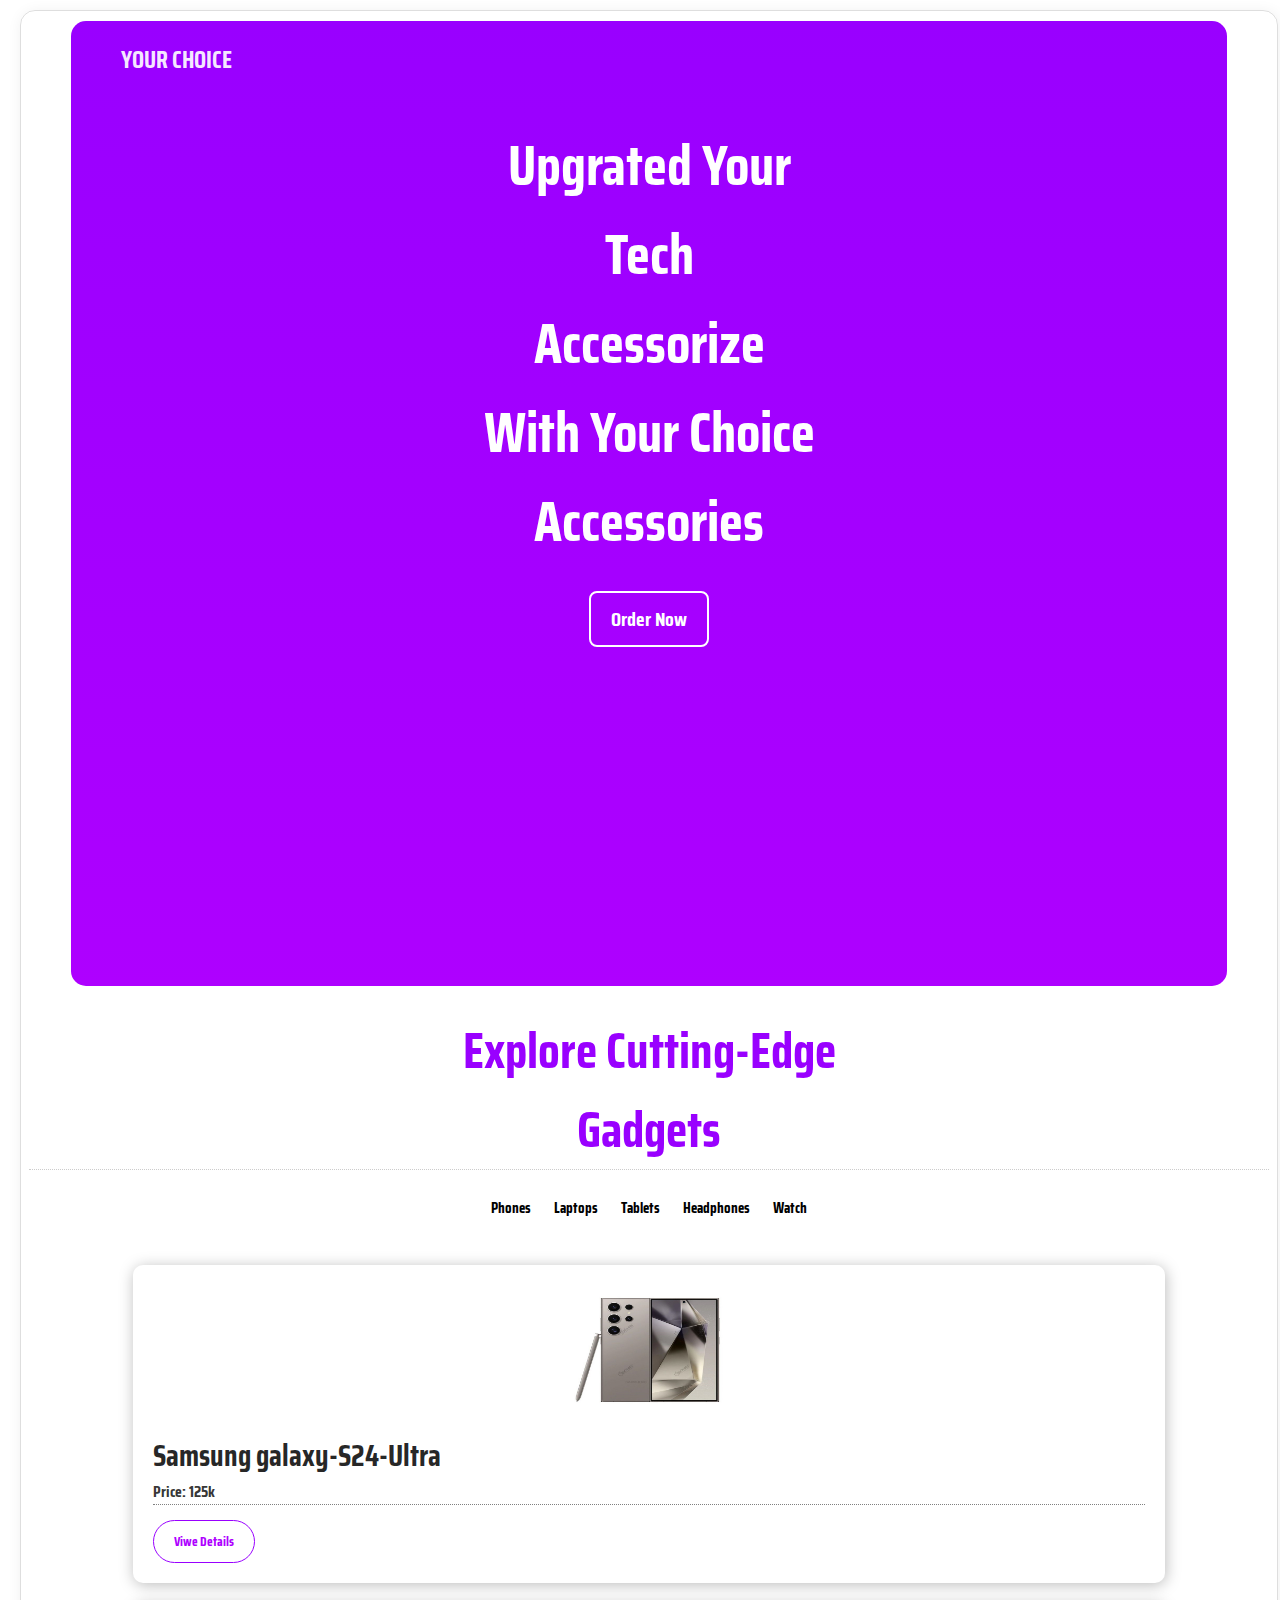
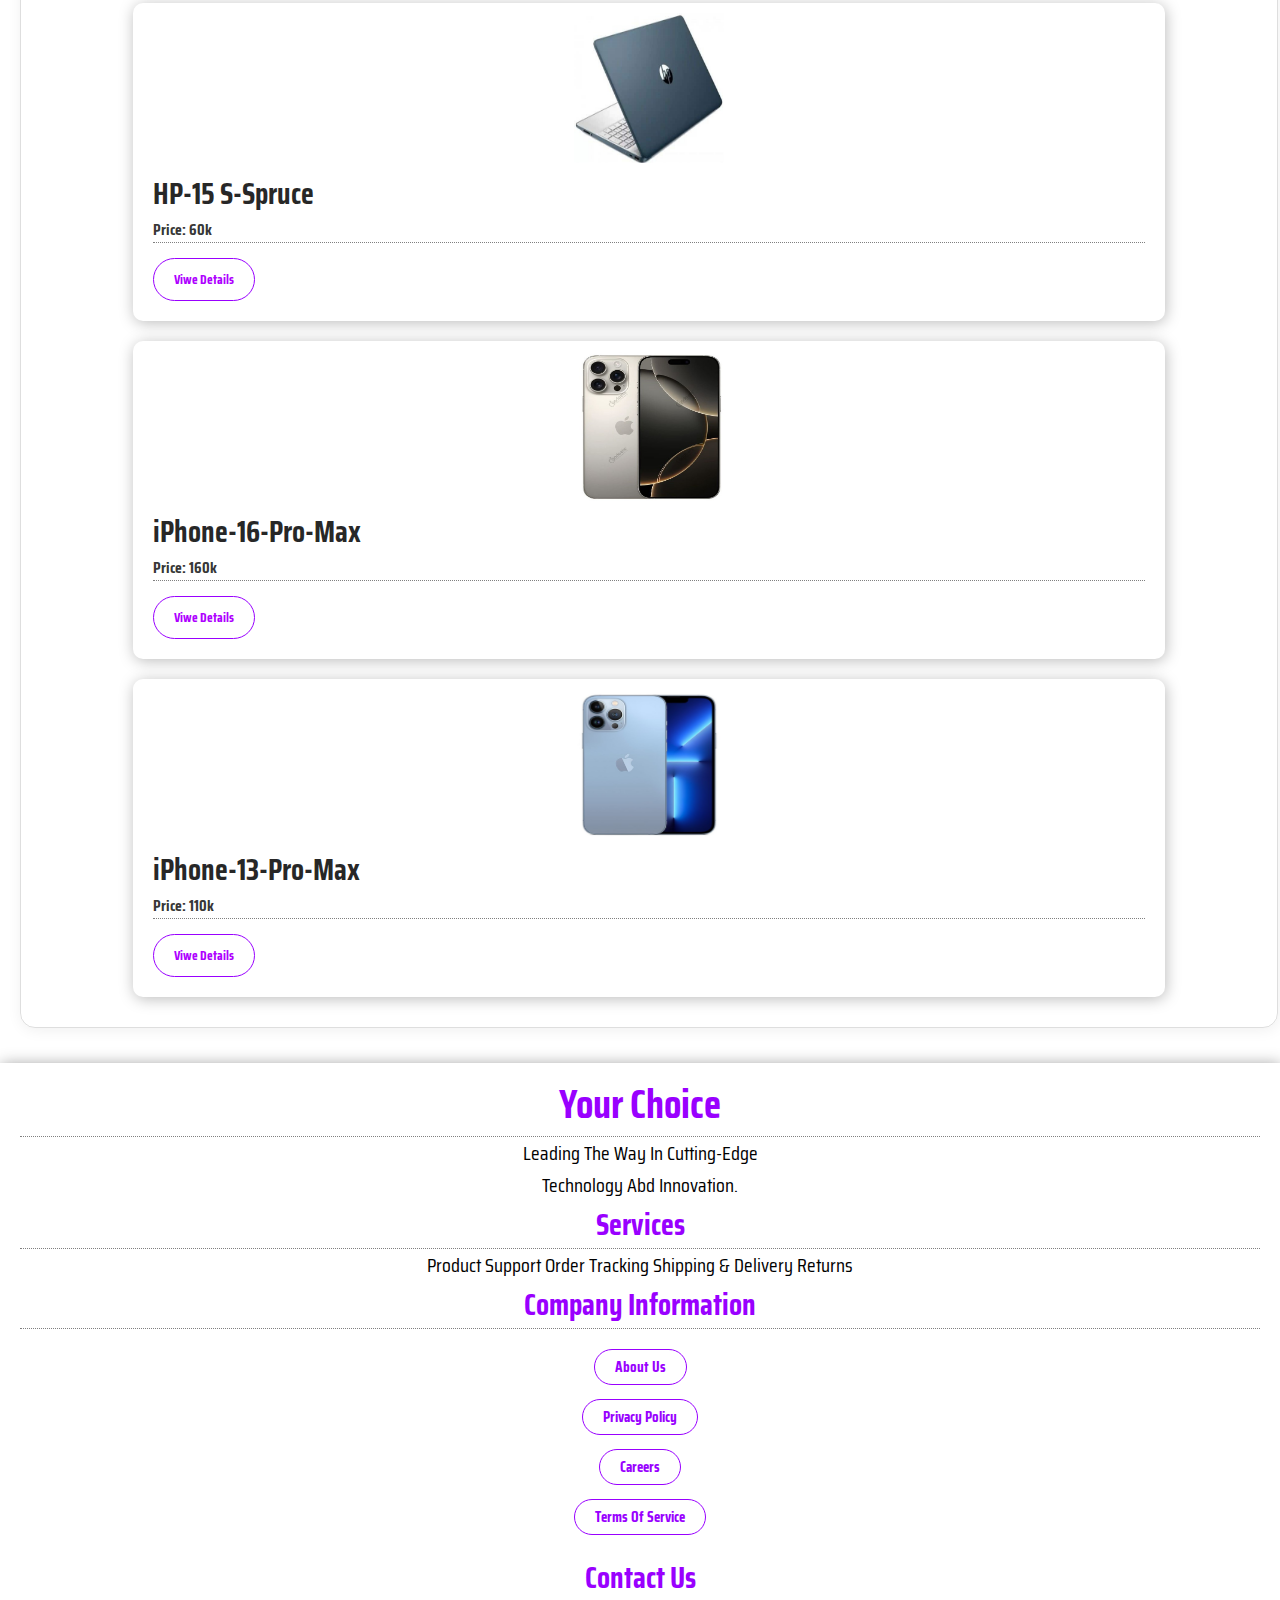
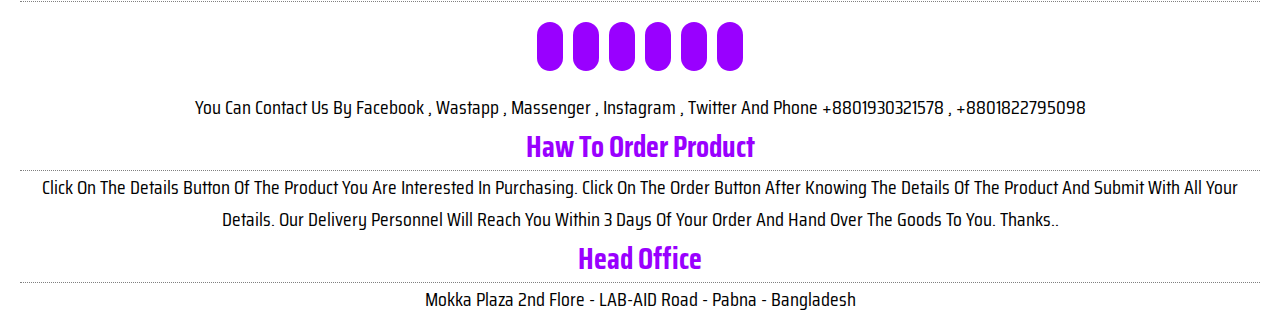
==== index.html @ e2832a77 "chamge" ====
<!DOCTYPE html>
<html lang="en">
<head>
    <meta charset="UTF-8">
    <meta name="viewport" content="width=device-width, initial-scale=1.0">
    <title>Document</title>
    <link rel="stylesheet" href="style.css">
    <link rel="preconnect" href="https://fonts.googleapis.com">
<link rel="preconnect" href="https://fonts.gstatic.com" crossorigin>
<link href="https://fonts.googleapis.com/css2?family=Bebas+Neue&family=Bokor&family=Fredoka:wght@300..700&family=Geo:ital@0;1&family=Inter:ital,opsz,wght@0,14..32,100..900;1,14..32,100..900&family=Kablammo&family=Kanit:ital,wght@0,100;0,200;0,300;0,400;0,500;0,600;0,700;0,800;0,900;1,100;1,200;1,300;1,400;1,500;1,600;1,700;1,800;1,900&family=Lavishly+Yours&family=Markazi+Text:wght@400..700&family=Nunito+Sans:ital,opsz,wght@0,6..12,200..1000;1,6..12,200..1000&family=Orbitron:wght@400..900&family=Oswald:wght@200..700&family=Passion+One:wght@400;700;900&family=Roboto+Condensed:ital,wght@0,100..900;1,100..900&family=Rubik+Wet+Paint&family=Saira+Condensed:wght@100;200;300;400;500;600;700;800;900&display=swap" rel="stylesheet">
<link rel="stylesheet" href="https://cdnjs.cloudflare.com/ajax/libs/font-awesome/6.7.1/css/all.min.css" integrity="sha512-5Hs3dF2AEPkpNAR7UiOHba+lRSJNeM2ECkwxUIxC1Q/FLycGTbNapWXB4tP889k5T5Ju8fs4b1P5z/iB4nMfSQ==" crossorigin="anonymous" referrerpolicy="no-referrer" />

</head>
<body>
    <div class="container">
        <div class="sub-container">
            <div class="sub2-container">
                <div class="your-nav">
                    <div class="your-headding">
                        <h2><i class="fa-solid fa-headphones"></i>YOUR CHOICE</h2>
                    </div>
                    <div class="your-icon">
                        <a href=""><i class="fa-solid fa-bars"></i></a>
                        <a href=""><i class="fa-solid fa-cart-shopping"></i></a>
                    </div>
                </div>
                <div class="your-info">
                    <h1>Upgrated Your <br> Tech <br> Accessorize <br> With Your Choice <br> Accessories</h1><br>
                    <button><a href="">Order Now</a></button><br><br>
                </div>
            </div><br>

            <div class="your-headding2">
                <h1>Explore Cutting-Edge<br>Gadgets</h1>
            </div><br>
            <div class="your-menu">
                <a href="">Phones</a>
                <a href="">Laptops</a>
                <a href="">Tablets</a>
                <a href="">Headphones</a>
                <a href="">Watch</a>
            </div><br>
            <div class="your-card">
                <div class="img">
                    <img src="Galaxy-S24-Ultra-Titanium-Gray-8816.jpg" alt="">
                </div>
                <div class="card-details">
                    <h2>Samsung galaxy-S24-Ultra</h2>
                    <p>Price: 125k</p>
                    <button><a href="">Viwe Details</a></button>
                </div>
            </div>

            <div class="your-card">
                <div class="img">
                    <img src="hp-15s-spruce-blue-04-500x500-2.jpg" alt="">
                </div>
                <div class="card-details">
                    <h2>HP-15 S-Spruce</h2>
                    <p>Price: 60k</p>
                    <button><a href="">Viwe Details</a></button>
                </div>
            </div>

            <div class="your-card">
                <div class="img">
                    <img src="iPhone-16-Pro-Max---16-Pro-Natural-Titanium-3560.jpg" alt="">
                </div>
                <div class="card-details">
                    <h2>iPhone-16-Pro-Max</h2>
                    <p>Price: 160k</p>
                    <button><a href="">Viwe Details</a></button>
                </div>
            </div>

            <div class="your-card">
                <div class="img">
                    <img src="3413-15910.jpg" alt="">
                </div>
                <div class="card-details">
                    <h2>iPhone-13-Pro-Max</h2>
                    <p>Price: 110k</p>
                    <button><a href="">Viwe Details</a></button>
                </div>
            </div>

        </div>
    </div>

    <div class="your-footer">
        <h1>Your Choice</h1>
        <p>Leading The Way in Cutting-Edge <br> Technology abd Innovation.</p>
        <h3>Services</h3>
        <p>Product Support
            Order Tracking
            Shipping & Delivery
            Returns</p>
        <h3>Company Information</h3><br>
        <a href="">About Us</a><br><br>
        <a href="">Privacy Policy</a><br><br>
        <a href="">Careers</a><br><br>
        <a href="">Terms Of Service</a><br><br>
        <h3>Contact Us</h3><br>
        <div class="footer-icon">
            <a href=""><i class="fa-brands fa-square-facebook"></i></a>
            <a href=""><i class="fa-brands fa-facebook-messenger"></i></a>
            <a href=""><i class="fa-brands fa-whatsapp"></i></a>
            <a href=""> <i class="fa-brands fa-square-instagram"></i></a>
            <a href=""><i class="fa-brands fa-square-twitter"></i></a>
            <a href=""><i class="fa-brands fa-youtube"></i></a>
        </div><br>
        <p>You Can Contact Us By Facebook , Wastapp , Massenger , Instagram , Twitter And Phone +8801930321578 , +8801822795098</a></p>

        <h3>Haw To Order Product</h3>
        <p>Click on the details button of the product you are interested in purchasing.  Click on the order button after knowing the details of the product and submit with all your details.
            Our delivery personnel will reach you within 3 days of your order and hand over the goods to you. Thanks..</p>

        <h3>Head Office</h3>
        <p>Mokka Plaza 2nd Flore - LAB-AID Road - Pabna - Bangladesh</p>
    </div>
</body>
</html>
---- style.css ----
*{
   margin: 0;
   padding: 0;
   font-family: "Saira Condensed", serif;
}

/*Top Possition*/

.container{
    padding: 10px 20px;
    font-family: "Saira Condensed", serif;
    background-color: rgb(255, 255, 255);
}

.sub-container{
    padding: 10px 8px;
    border: 1px solid rgba(0, 0, 0, 0.13);
    box-shadow: 1px 2px 15px rgba(0, 0, 0, 0.068);
    height: auto;
    width: 100%;
    border-radius: 15px;
}

.sub2-container{
    padding: 10px 20px;
    width: 90%;
    margin: auto;
    height:105vh;
    background: linear-gradient(rgb(153, 0, 255),rgb(174, 0, 255));
    border-radius: 15px;
    position: relative;
}

/*Your-choise-navigation*/

.your-nav{
    padding: 10px 20px;
    display: flex;
    justify-content: space-between;
}
.your-headding h2{
    color: rgba(255, 255, 255, 0.904);
}
.your-headding h2 i{
    transform: rotate(320deg);
    margin-right: 10px;
    color: rgba(255, 255, 255, 0.884);
}
.your-icon{
    margin: 10px;
}
.your-icon a{
    text-decoration: none;
    margin: 5px;
    color: rgba(255, 255, 255, 0.842);
}

/*your-choice-info*/

.your-info{
    text-align: center;
    margin-top: 25px;
}
.your-info h1{
    color: white;
    font-size: 56px;
}
.your-info button{
    padding: 10px 20px;
    background-color: rgba(255, 255, 255, 0);
    border: 2px solid white;
    border-radius: 8px;
    cursor: pointer;
    transition: 1s;
}
.your-info button:hover{
    background-color: white;
}
.your-info button a{
    text-decoration: none;
    font-weight: bold;
    text-transform: capitalize;
    font-size: 20px;
    color: white;
}
.your-info button a:hover{
    color: black;
}

.your-slide{
    padding: 10px 10px;
    border: 1px solid rgb(255, 255, 255);
    width: 260px;
    border-radius: 25px;
    margin: auto;
    transition: 1s;
}

.your-slide:hover{
    transform: scale(1.02);
}

.your-slide img{
    height: 400px;
    width: 250px;
    border-radius: 25px;
    text-align: center;
}


/*your headding-2*/

.your-headding2 h1{
    text-align: center;
    font-size: 50px;
    border-bottom: 1px dotted rgba(0, 0, 0, 0.199);
    color: rgb(153, 0, 255);
}

/*your menu*/

.your-menu{
    text-align: center;
}
.your-menu a{
    padding: 5px 10px;
    text-decoration: none;
    font-weight: bold;
    color: rgb(0, 0, 0);
    font-size: 15px;
    transition: 1s;
}
.your-menu a:hover{
    background-color: rgb(153, 0, 255);
    border-radius: 5px;
    color: rgb(255, 255, 255);
}

/*your-card*/

.your-card{
    padding: 10px 20px ;
    width: 80%;
    margin:20px auto;
    border-radius: 10px;
    box-shadow: 1px 2px 15px rgba(0, 0, 0, 0.267);
    transition: 1s;
}
.your-card:hover{
    transform: scale(1.02);
}
.img{
    text-align: center;
}
.img img{
    height: 150px;
    width: 150px;
}
.card-details{
    text-align: left;
    margin-bottom: 10px;
}
.card-details h2{
    color: rgba(0, 0, 0, 0.842);
    font-size: 30px;
}
.card-details p{
    color: rgba(0, 0, 0, 0.801);
    font-weight: bold;
    margin-bottom: 5px;
    border-bottom: 1px dotted gray;
}
.card-details button{
    padding: 10px 20px;
    margin-top: 10px;
    background-color: rgba(255, 255, 255, 0);
    border: 1px solid rgb(153, 0, 255);
    border-radius: 25px;
}
.card-details button:hover{
    background-color: rgb(174, 0, 255);
    border: 0;
}
.card-details button a{
    text-decoration: none;
    color: rgb(174, 0, 255);
    font-weight: bold;
}
.card-details button a:hover{
    color: white;
}

/*your-footer*/

.your-footer{
    text-align: center;
    margin-top: 25px;
    box-shadow: 1px 2px 15px rgba(0, 0, 0, 0.411);
    padding: 10px 20px;
}
.your-footer h1{
    font-size: 40px;
    color: rgb(153, 0, 255);
    border-bottom: 1px dotted gray;
}
.your-footer p{
    font-size: 20px;
    text-transform: capitalize;
}
.your-footer h3{
    font-size: 30px;
    color: rgb(153, 0, 255);
    border-bottom: 1px dotted gray;
}
.your-footer a{
    font-size: 15px;
    padding: 5px 20px;
    text-decoration: none;
    color: rgb(153, 0, 255);
    border: 1px solid rgb(153, 0, 255);
    border-radius: 25px;
    font-weight: bold;
}
.your-footer a:hover{
    background-color: rgb(174, 0, 255);
    color: white;
    border: 0;
}
.footer-icon a{
    color: rgb(255, 255, 255);
    padding: 5px 13px ;
    border: 0;
    font-size: 25px;
    background-color: rgb(153, 0, 255);
    margin: 5px;
}
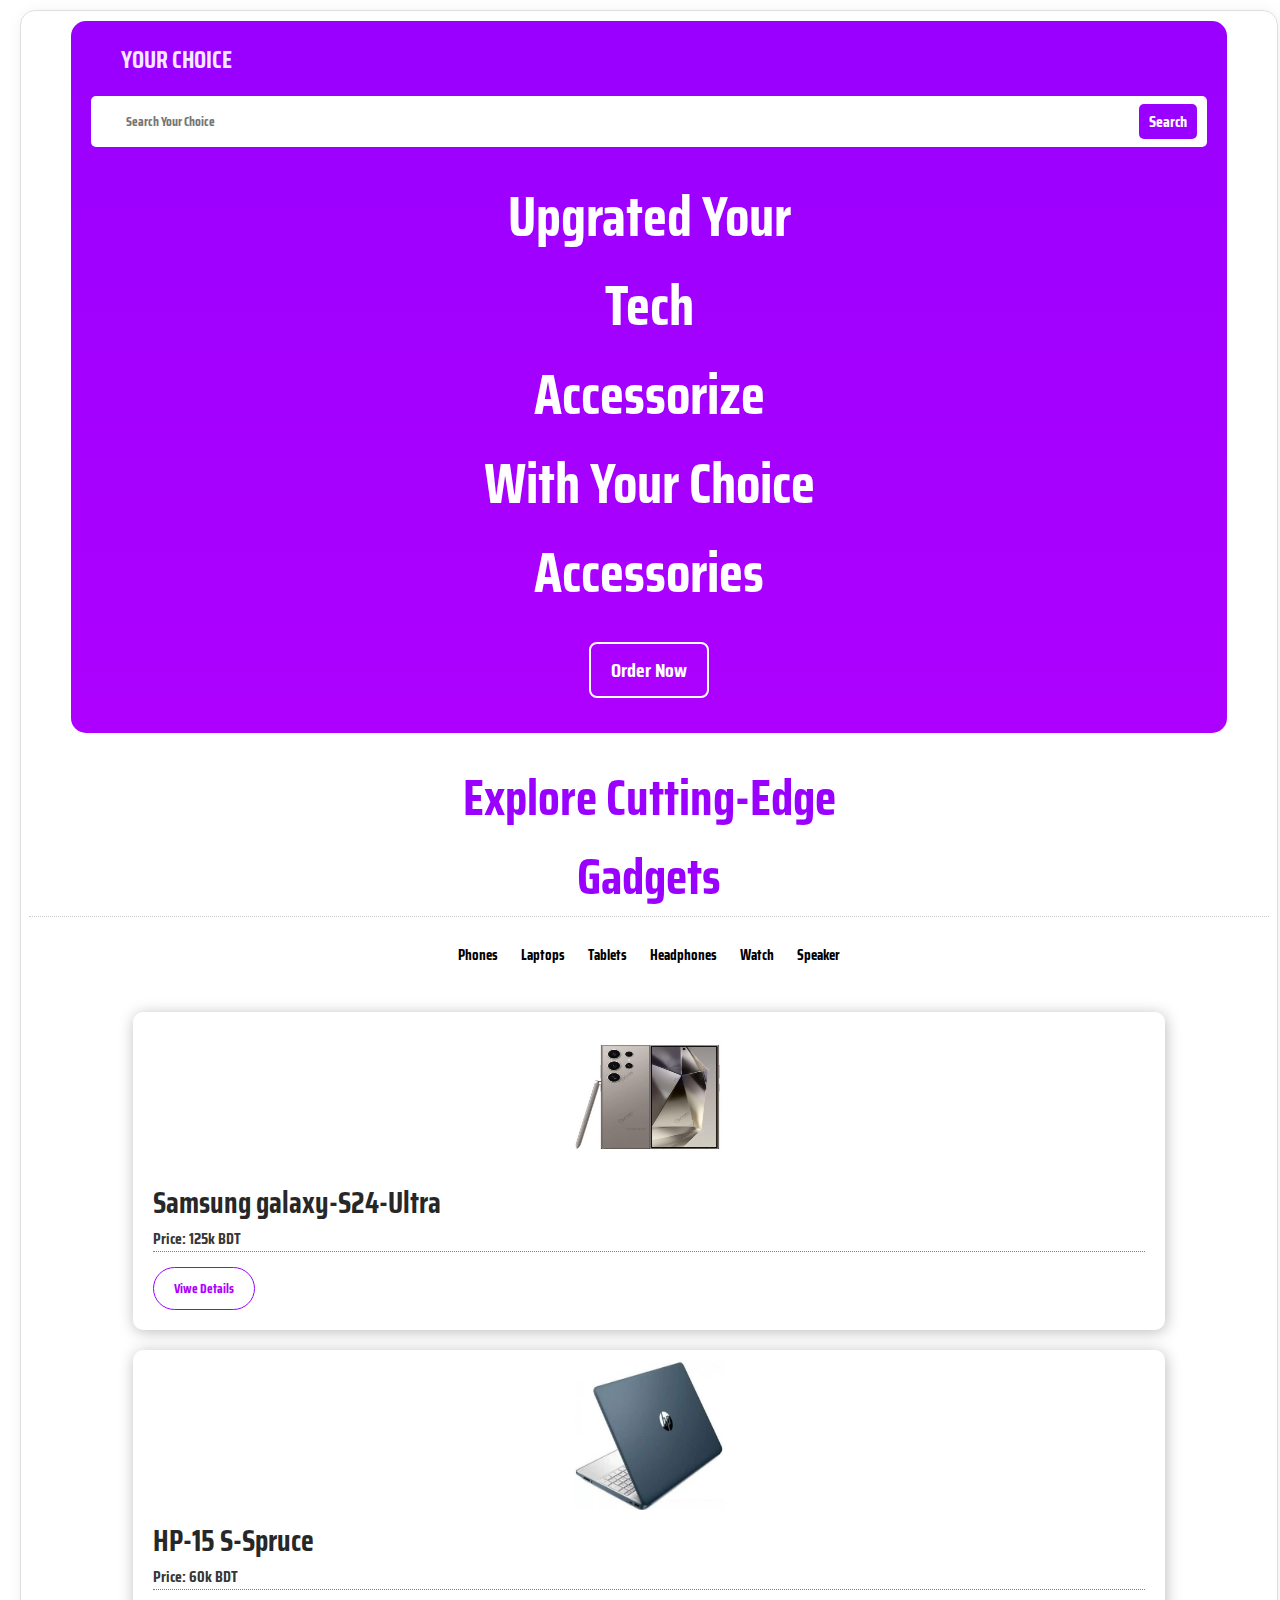
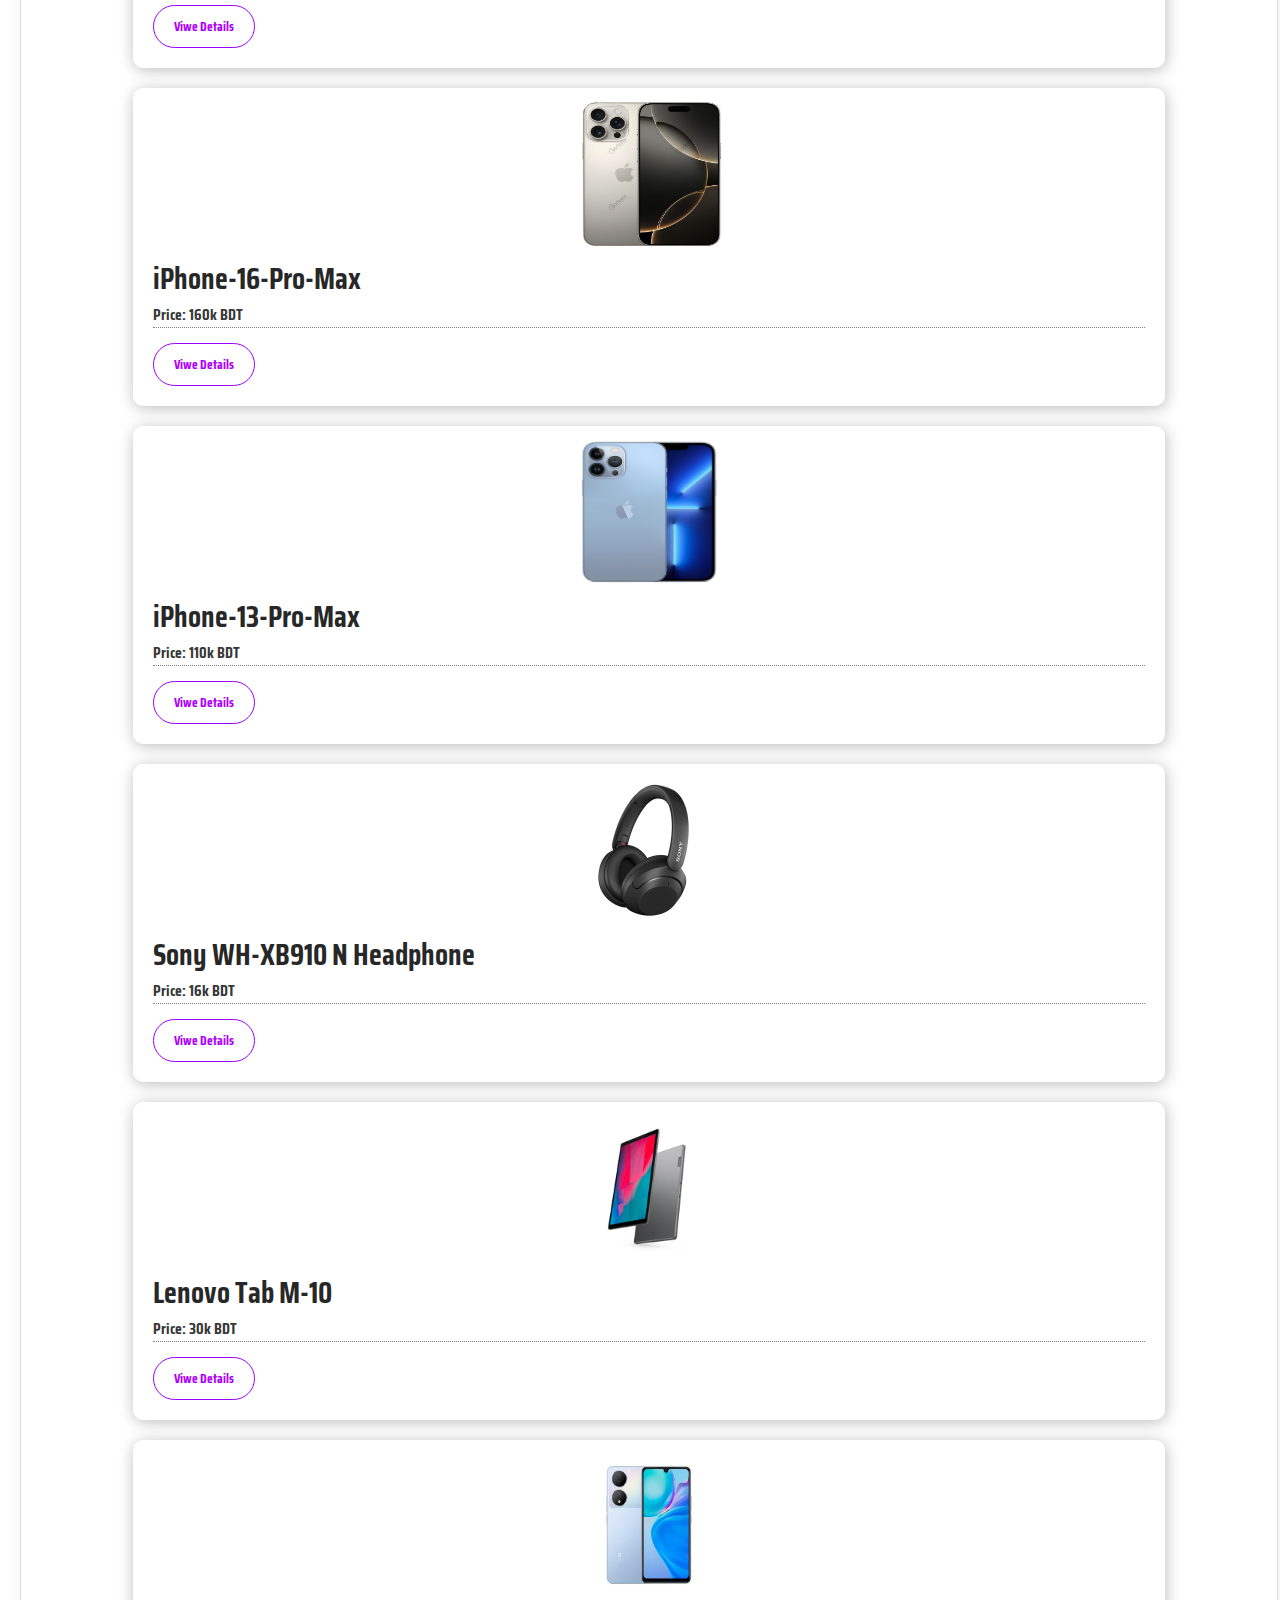
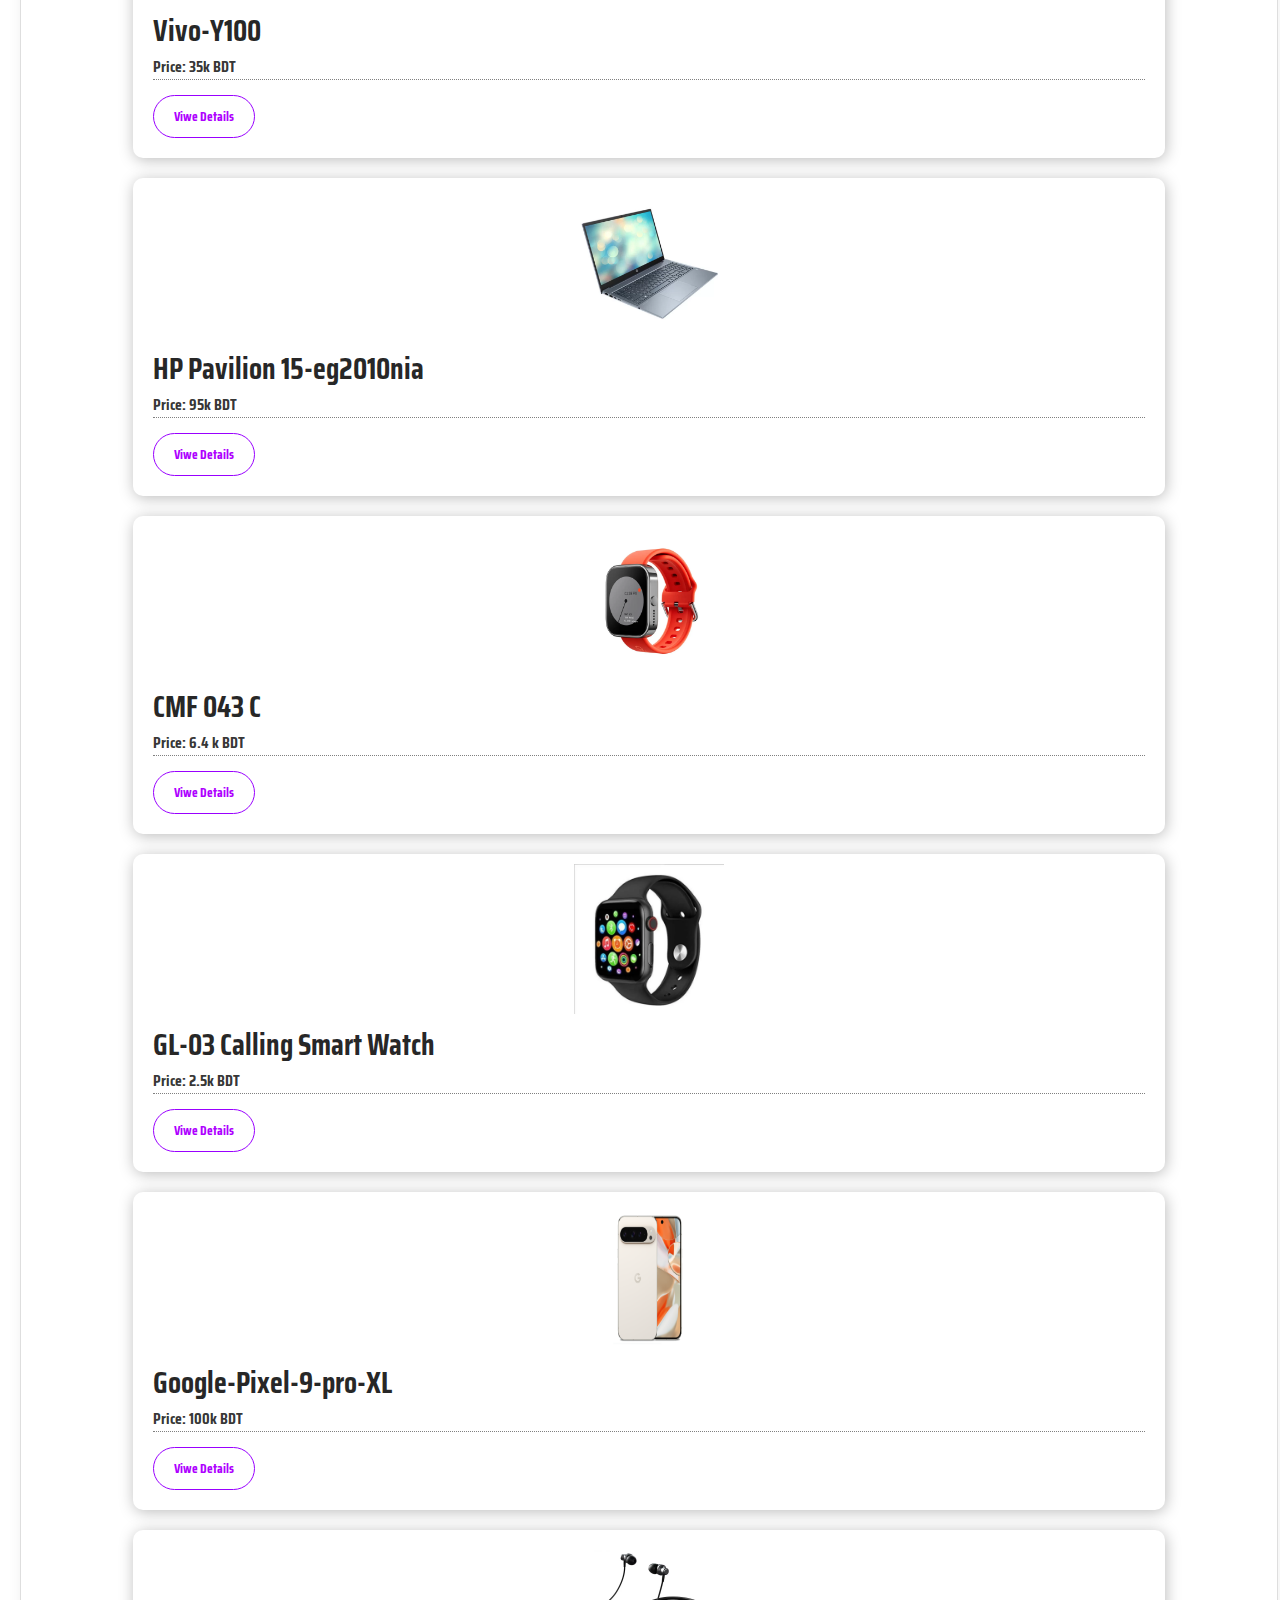
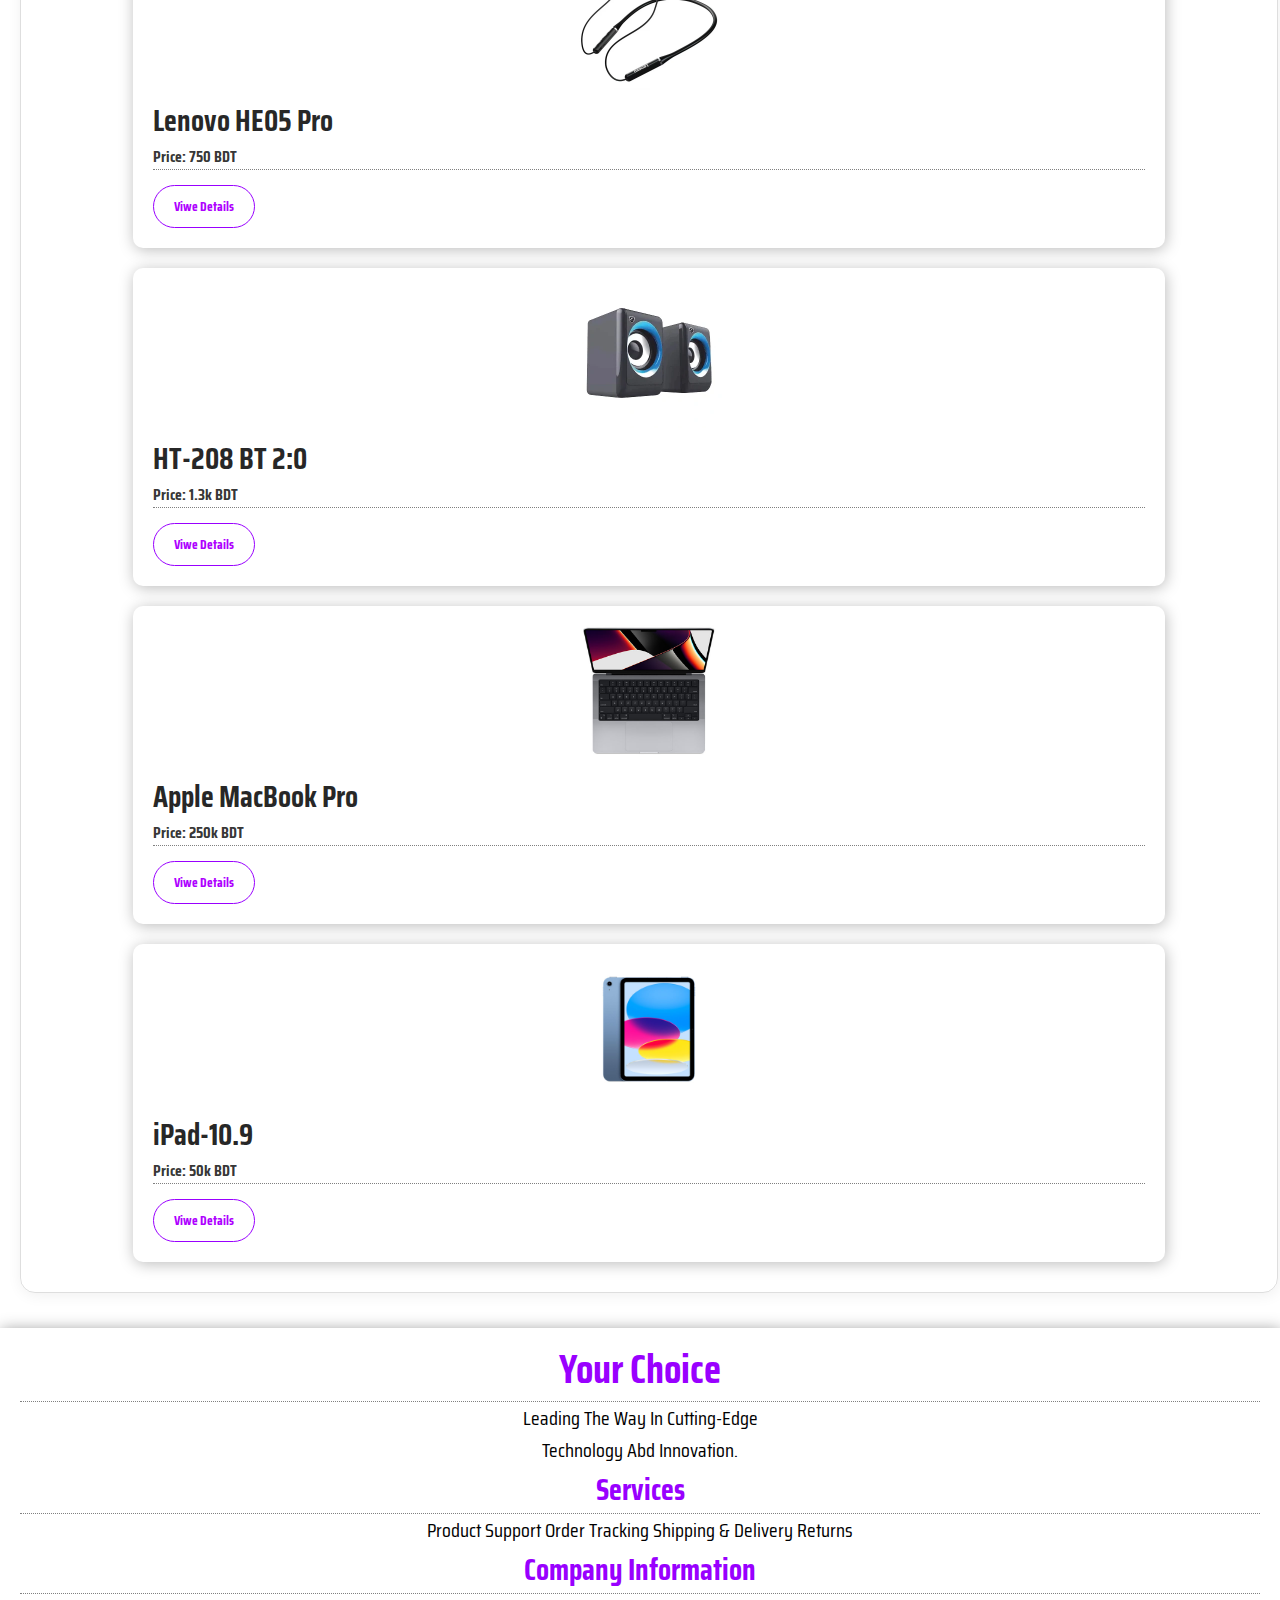
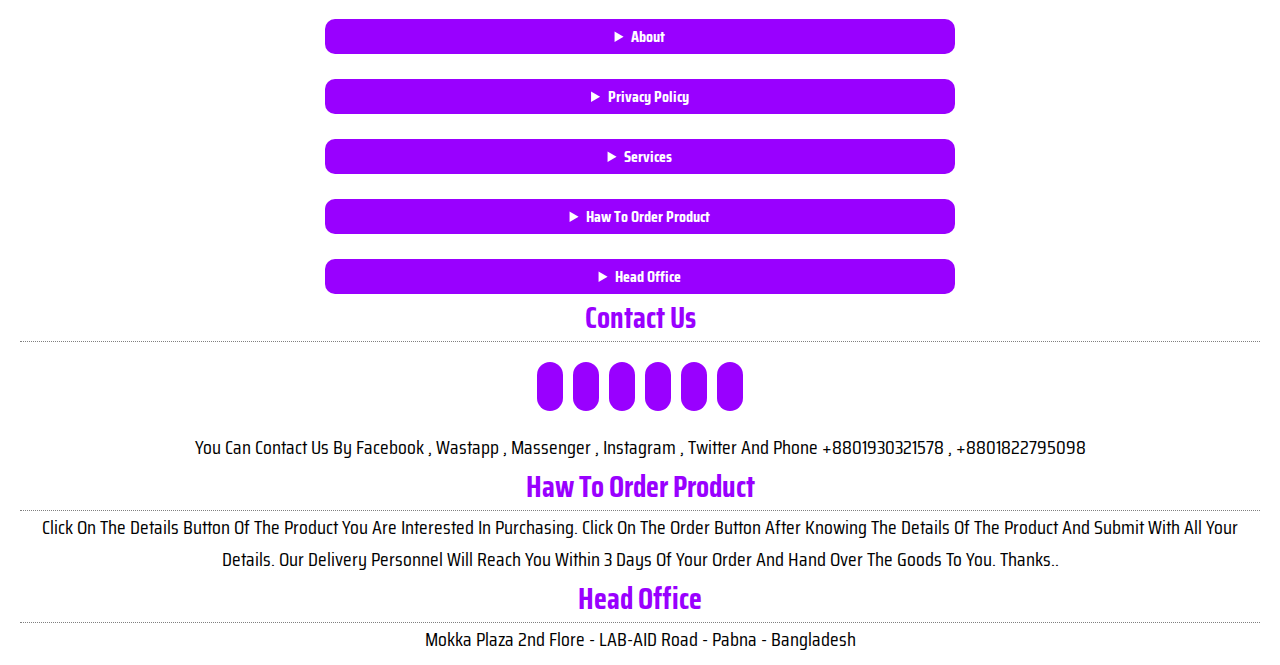
==== commit f8195981: "ajker moto kaj ses" ====
--- a/index.html
+++ b/index.html
@@ -24,6 +24,13 @@
                         <a href=""><i class="fa-solid fa-cart-shopping"></i></a>
                     </div>
                 </div>
+
+                <div class="your-search">
+                    <div class="txt"> <i class="fa-solid fa-magnifying-glass"></i>
+                        <input type="text" placeholder="Search Your Choice"></div>
+                    <div class="src"><a href="">Search</a></div>
+                </div>
+
                 <div class="your-info">
                     <h1>Upgrated Your <br> Tech <br> Accessorize <br> With Your Choice <br> Accessories</h1><br>
                     <button><a href="">Order Now</a></button><br><br>
@@ -39,6 +46,7 @@
                 <a href="">Tablets</a>
                 <a href="">Headphones</a>
                 <a href="">Watch</a>
+                <a href="">Speaker</a>
             </div><br>
             <div class="your-card">
                 <div class="img">
@@ -46,7 +54,7 @@
                 </div>
                 <div class="card-details">
                     <h2>Samsung galaxy-S24-Ultra</h2>
-                    <p>Price: 125k</p>
+                    <p>Price: 125k BDT</p>
                     <button><a href="">Viwe Details</a></button>
                 </div>
             </div>
@@ -57,7 +65,7 @@
                 </div>
                 <div class="card-details">
                     <h2>HP-15 S-Spruce</h2>
-                    <p>Price: 60k</p>
+                    <p>Price: 60k BDT</p>
                     <button><a href="">Viwe Details</a></button>
                 </div>
             </div>
@@ -68,7 +76,7 @@
                 </div>
                 <div class="card-details">
                     <h2>iPhone-16-Pro-Max</h2>
-                    <p>Price: 160k</p>
+                    <p>Price: 160k BDT</p>
                     <button><a href="">Viwe Details</a></button>
                 </div>
             </div>
@@ -79,7 +87,128 @@
                 </div>
                 <div class="card-details">
                     <h2>iPhone-13-Pro-Max</h2>
-                    <p>Price: 110k</p>
+                    <p>Price: 110k BDT</p>
+                    <button><a href="">Viwe Details</a></button>
+                </div>
+            </div>
+
+            <div class="your-card">
+                <div class="img">
+                    <img src="wmAR0iWAr5pRubmvbCtS0bXtrzqhpTCD2nUxSaDN.jpg" alt="">
+                </div>
+                <div class="card-details">
+                    <h2>Sony WH-XB910 N Headphone</h2>
+                    <p>Price: 16k BDT</p>
+                    <button><a href="">Viwe Details</a></button>
+                </div>
+            </div>
+
+            <div class="your-card">
+                <div class="img">
+                    <img src="Lenovo-Tab-M10-HD-2nd-Gen-Tablet-4.jpg" alt="">
+                </div>
+                <div class="card-details">
+                    <h2>Lenovo Tab M-10</h2>
+                    <p>Price: 30k BDT</p>
+                    <button><a href="">Viwe Details</a></button>
+                </div>
+            </div>
+
+            <div class="your-card">
+                <div class="img">
+                    <img src="Vivo-Y100.webp" alt="">
+                </div>
+                <div class="card-details">
+                    <h2>Vivo-Y100</h2>
+                    <p>Price: 35k BDT</p>
+                    <button><a href="">Viwe Details</a></button>
+                </div>
+            </div>
+
+            <div class="your-card">
+                <div class="img">
+                    <img src="hp-pavilion-laptop-15-eg2010nia-core-i7-12th-gen-laptop.jpg-550x550.jpg.webp" alt="">
+                </div>
+                <div class="card-details">
+                    <h2>HP Pavilion 15-eg2010nia</h2>
+                    <p>Price: 95k BDT</p>
+                    <button><a href="">Viwe Details</a></button>
+                </div>
+            </div>
+
+            <div class="your-card">
+                <div class="img">
+                    <img src="cmf-by-nothing-watch-pro-smartwatch.webp" alt="">
+                </div>
+                <div class="card-details">
+                    <h2>CMF 043 C</h2>
+                    <p>Price: 6.4 k BDT</p>
+                    <button><a href="">Viwe Details</a></button>
+                </div>
+            </div>
+
+            <div class="your-card">
+                <div class="img">
+                    <img src="tI5kJuHsempVg7oaViJGHEjV5AdmFbS8UUx6vzal.webp" alt="">
+                </div>
+                <div class="card-details">
+                    <h2> GL-03 Calling Smart Watch </h2>
+                    <p>Price: 2.5k BDT</p>
+                    <button><a href="">Viwe Details</a></button>
+                </div>
+            </div>
+
+            <div class="your-card">
+                <div class="img">
+                    <img src="Google-Pixel-9-Pro-XL_featured-image-packshot-review-1024x691.png" alt="">
+                </div>
+                <div class="card-details">
+                    <h2>Google-Pixel-9-pro-XL</h2>
+                    <p>Price: 100k BDT</p>
+                    <button><a href="">Viwe Details</a></button>
+                </div>
+            </div>
+
+            <div class="your-card">
+                <div class="img">
+                    <img src="d048df76-a94e-4cc4-92b8-15ab3e8d66de.jpg-600x600.webp" alt="">
+                </div>
+                <div class="card-details">
+                    <h2>Lenovo HE05 Pro</h2>
+                    <p>Price: 750 BDT</p>
+                    <button><a href="">Viwe Details</a></button>
+                </div>
+            </div>
+
+            <div class="your-card">
+                <div class="img">
+                    <img src="1Ypw1vJxYBkn86V2qMyI9DQaYh72BRQ2HNl3XNIP.webp" alt="">
+                </div>
+                <div class="card-details">
+                    <h2>HT-208 BT 2:0</h2>
+                    <p>Price: 1.3k BDT</p>
+                    <button><a href="">Viwe Details</a></button>
+                </div>
+            </div>
+
+            <div class="your-card">
+                <div class="img">
+                    <img src="REVwEl2IJRAqcTCGB4tTmGSXkUQ4uMwDmyctUEQY.jpeg" alt="">
+                </div>
+                <div class="card-details">
+                    <h2>Apple MacBook Pro</h2>
+                    <p>Price: 250k BDT</p>
+                    <button><a href="">Viwe Details</a></button>
+                </div>
+            </div>
+
+            <div class="your-card">
+                <div class="img">
+                    <img src="iPad-10.9-10th-Gen---2022-Blue-2942.jpg" alt="">
+                </div>
+                <div class="card-details">
+                    <h2>iPad-10.9</h2>
+                    <p>Price: 50k BDT</p>
                     <button><a href="">Viwe Details</a></button>
                 </div>
             </div>
@@ -96,10 +225,35 @@
             Shipping & Delivery
             Returns</p>
         <h3>Company Information</h3><br>
-        <a href="">About Us</a><br><br>
-        <a href="">Privacy Policy</a><br><br>
-        <a href="">Careers</a><br><br>
-        <a href="">Terms Of Service</a><br><br>
+        <details>
+            <summary>About</summary>
+            <div><p>Your Choice A modern shopping platform, here you will find all market out products including latest products. Our products are 100% usable and unadulterated. So order now without delay.</p></div>
+
+        </details><br>
+        <details>
+            <summary>Privacy Policy</summary>
+            <div><p>To ensure all types of confidentiality of our company 
+                All your details given here are 100% safe</p></div>
+
+        </details><br>
+
+        <details>
+            <summary>Services</summary>
+            <div><p>Your Choice Is A Digital Shopping Mall . Here you will find all kinds of digital products like mobile laptop ipad tablet speakers computer peripherals microphone headphones etc.</p></div>
+
+        </details><br>
+
+        <details>
+            <summary>Haw To Order Product</summary>
+            <div><p>Click on the details button of the product you are interested in purchasing. Click on the order button after knowing the details of the product and submit with all your details. Our delivery personnel will reach you within 3 days of your order and hand over the goods to you. Thanks..</p></div>
+
+        </details><br>
+
+        <details>
+            <summary>Head Office</summary>
+            <div><p>Mokka Plaza 2nd Flore - LAB-AID Road - Pabna - Bangladesh</p></div>
+
+        </details>
         <h3>Contact Us</h3><br>
         <div class="footer-icon">
             <a href=""><i class="fa-brands fa-square-facebook"></i></a>
--- a/style.css
+++ b/style.css
@@ -10,6 +10,7 @@
     padding: 10px 20px;
     font-family: "Saira Condensed", serif;
     background-color: rgb(255, 255, 255);
+    margin: auto;
 }
 
 .sub-container{
@@ -19,13 +20,14 @@
     height: auto;
     width: 100%;
     border-radius: 15px;
+    margin: auto;
 }
 
 .sub2-container{
     padding: 10px 20px;
     width: 90%;
     margin: auto;
-    height:105vh;
+    height: auto;
     background: linear-gradient(rgb(153, 0, 255),rgb(174, 0, 255));
     border-radius: 15px;
     position: relative;
@@ -53,6 +55,41 @@
     text-decoration: none;
     margin: 5px;
     color: rgba(255, 255, 255, 0.842);
+}
+
+/*search*/
+.your-search{
+    display: flex;
+    padding: 10px 10px;
+    background-color: white;
+    border-radius: 5px;
+    justify-content: space-between;
+    align-items: center;
+}
+
+.txt input{
+    border: 0;
+    margin-left: 10px;
+    font-weight: bold;
+    padding: 5px;
+    color: gray;
+}
+
+.txt i{
+    color: gray;
+    margin: 5px;
+}
+.src a{
+    text-decoration: none;
+    padding: 5px 10px;
+    background-color: rgb(153, 0, 255);
+    color: white;
+    font-weight: bold;
+    border-radius: 5px;
+}
+
+.src a:hover{
+    background-color: rgb(174, 0, 255);
 }
 
 /*your-choice-info*/
@@ -212,14 +249,18 @@
     color: rgb(153, 0, 255);
     border-bottom: 1px dotted gray;
 }
-.your-footer a{
-    font-size: 15px;
-    padding: 5px 20px;
-    text-decoration: none;
-    color: rgb(153, 0, 255);
-    border: 1px solid rgb(153, 0, 255);
-    border-radius: 25px;
-    font-weight: bold;
+.your-footer details{
+    text-align: center;
+}
+.your-footer summary{
+    color: white;
+    background-color: rgb(153, 0, 255);
+    border-radius: 10px;
+    margin-bottom: 10px;
+    font-weight: bold;
+    width: 50%;
+    margin: auto;
+    padding: 5px;
 }
 .your-footer a:hover{
     background-color: rgb(174, 0, 255);
@@ -233,8 +274,9 @@
     font-size: 25px;
     background-color: rgb(153, 0, 255);
     margin: 5px;
-}
-
-
-
-
+    border-radius: 50px;
+}
+
+
+
+
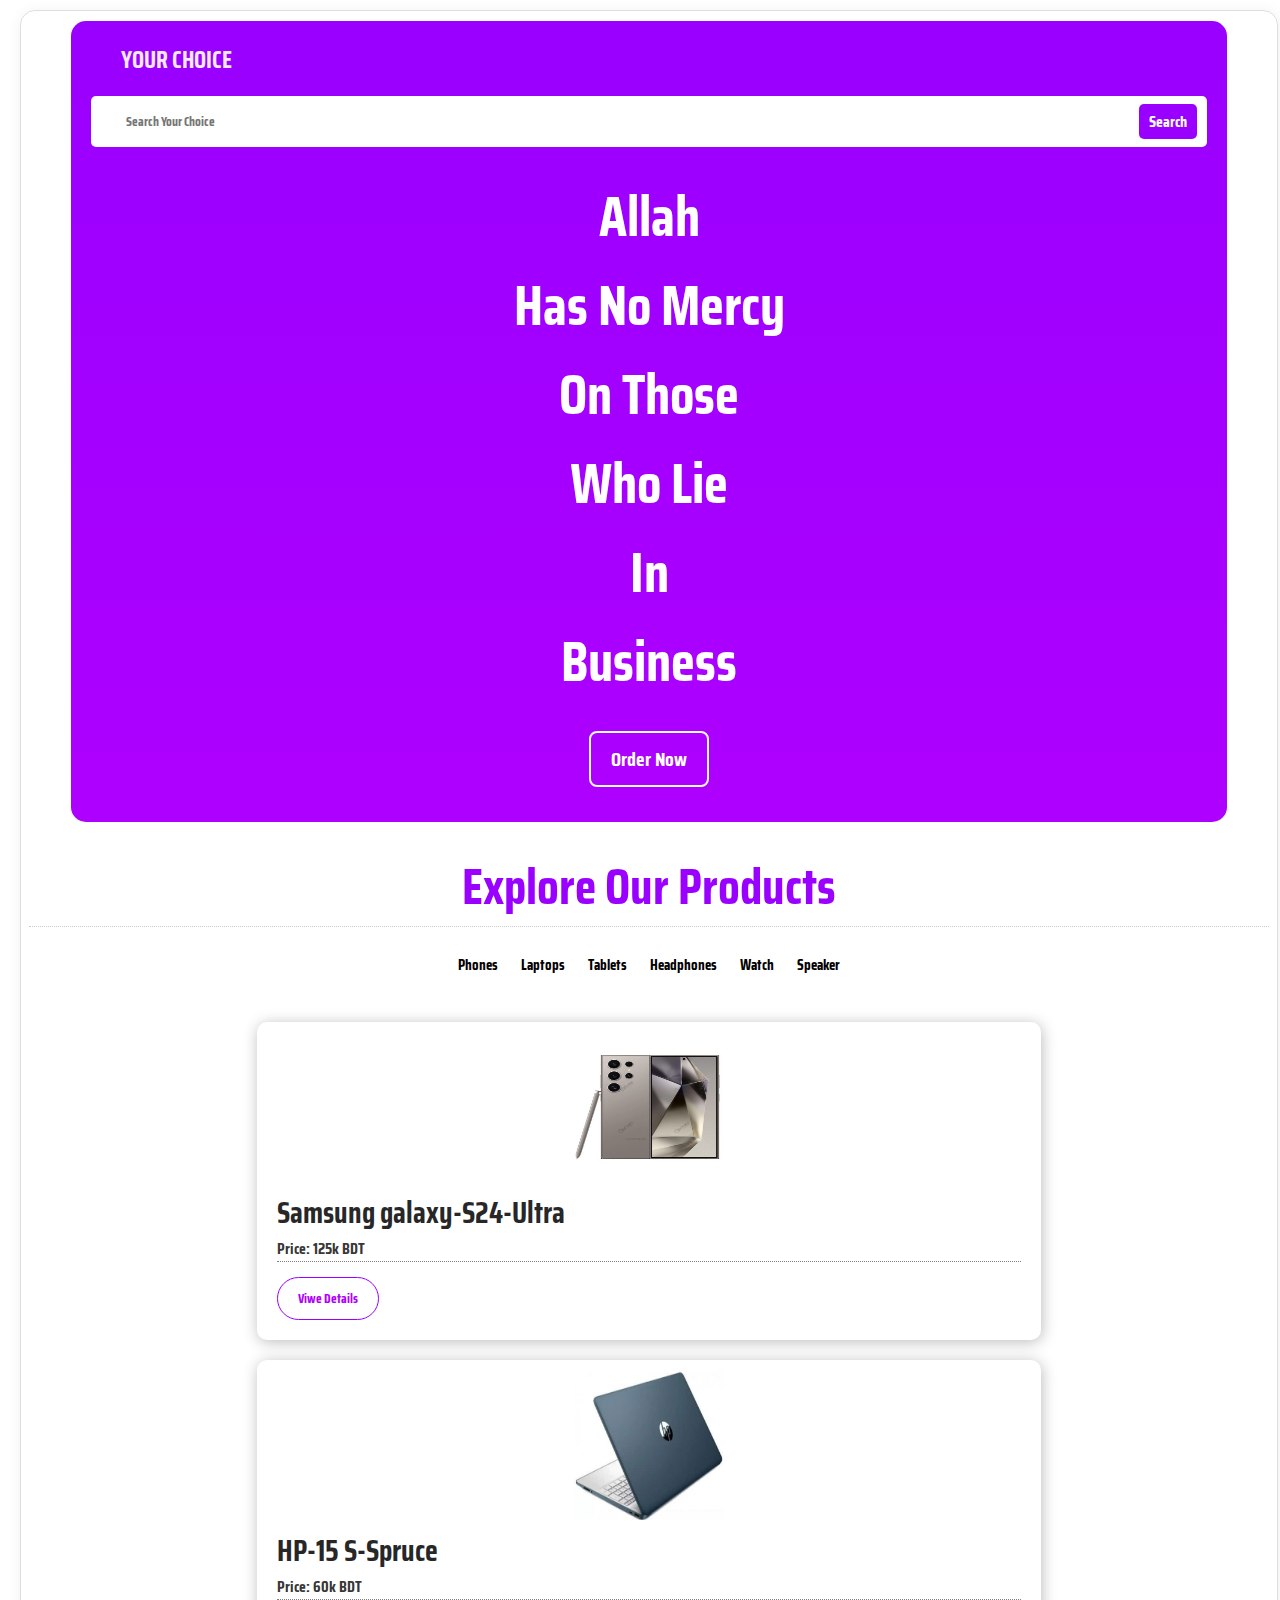
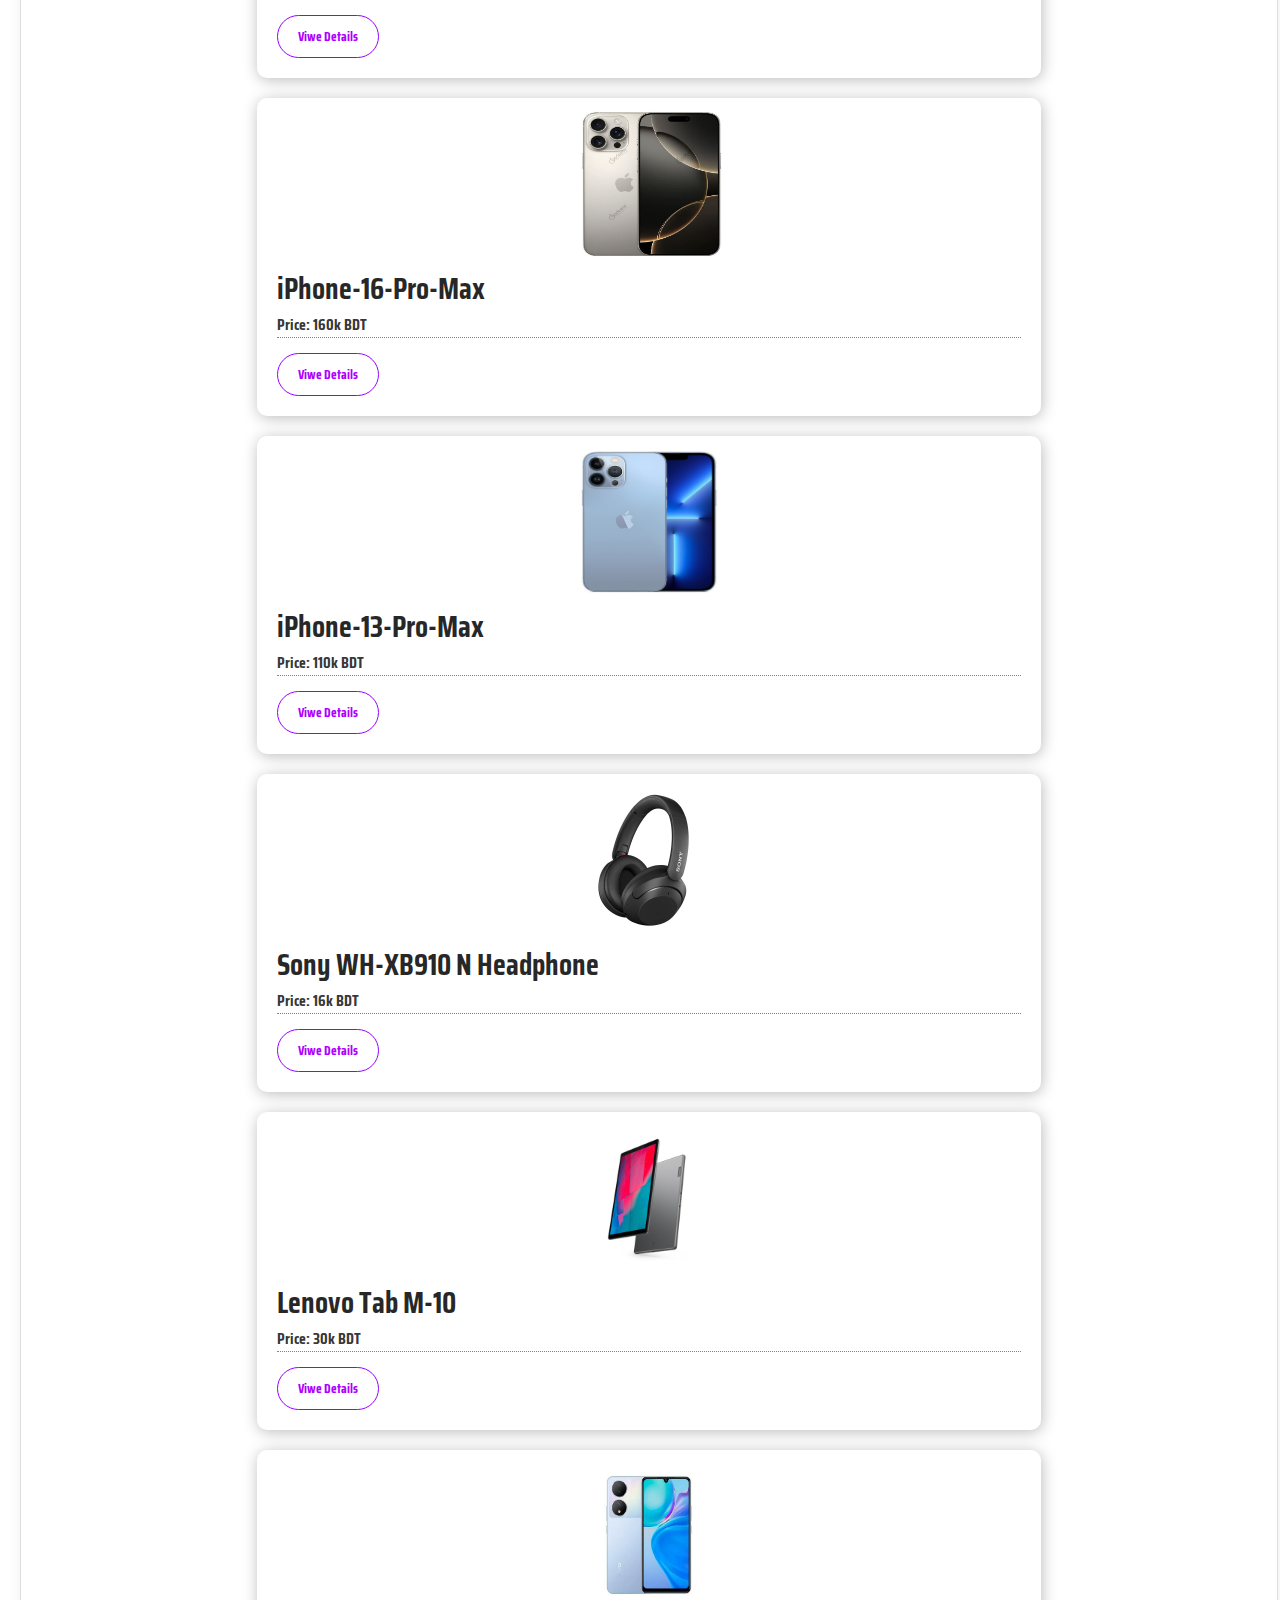
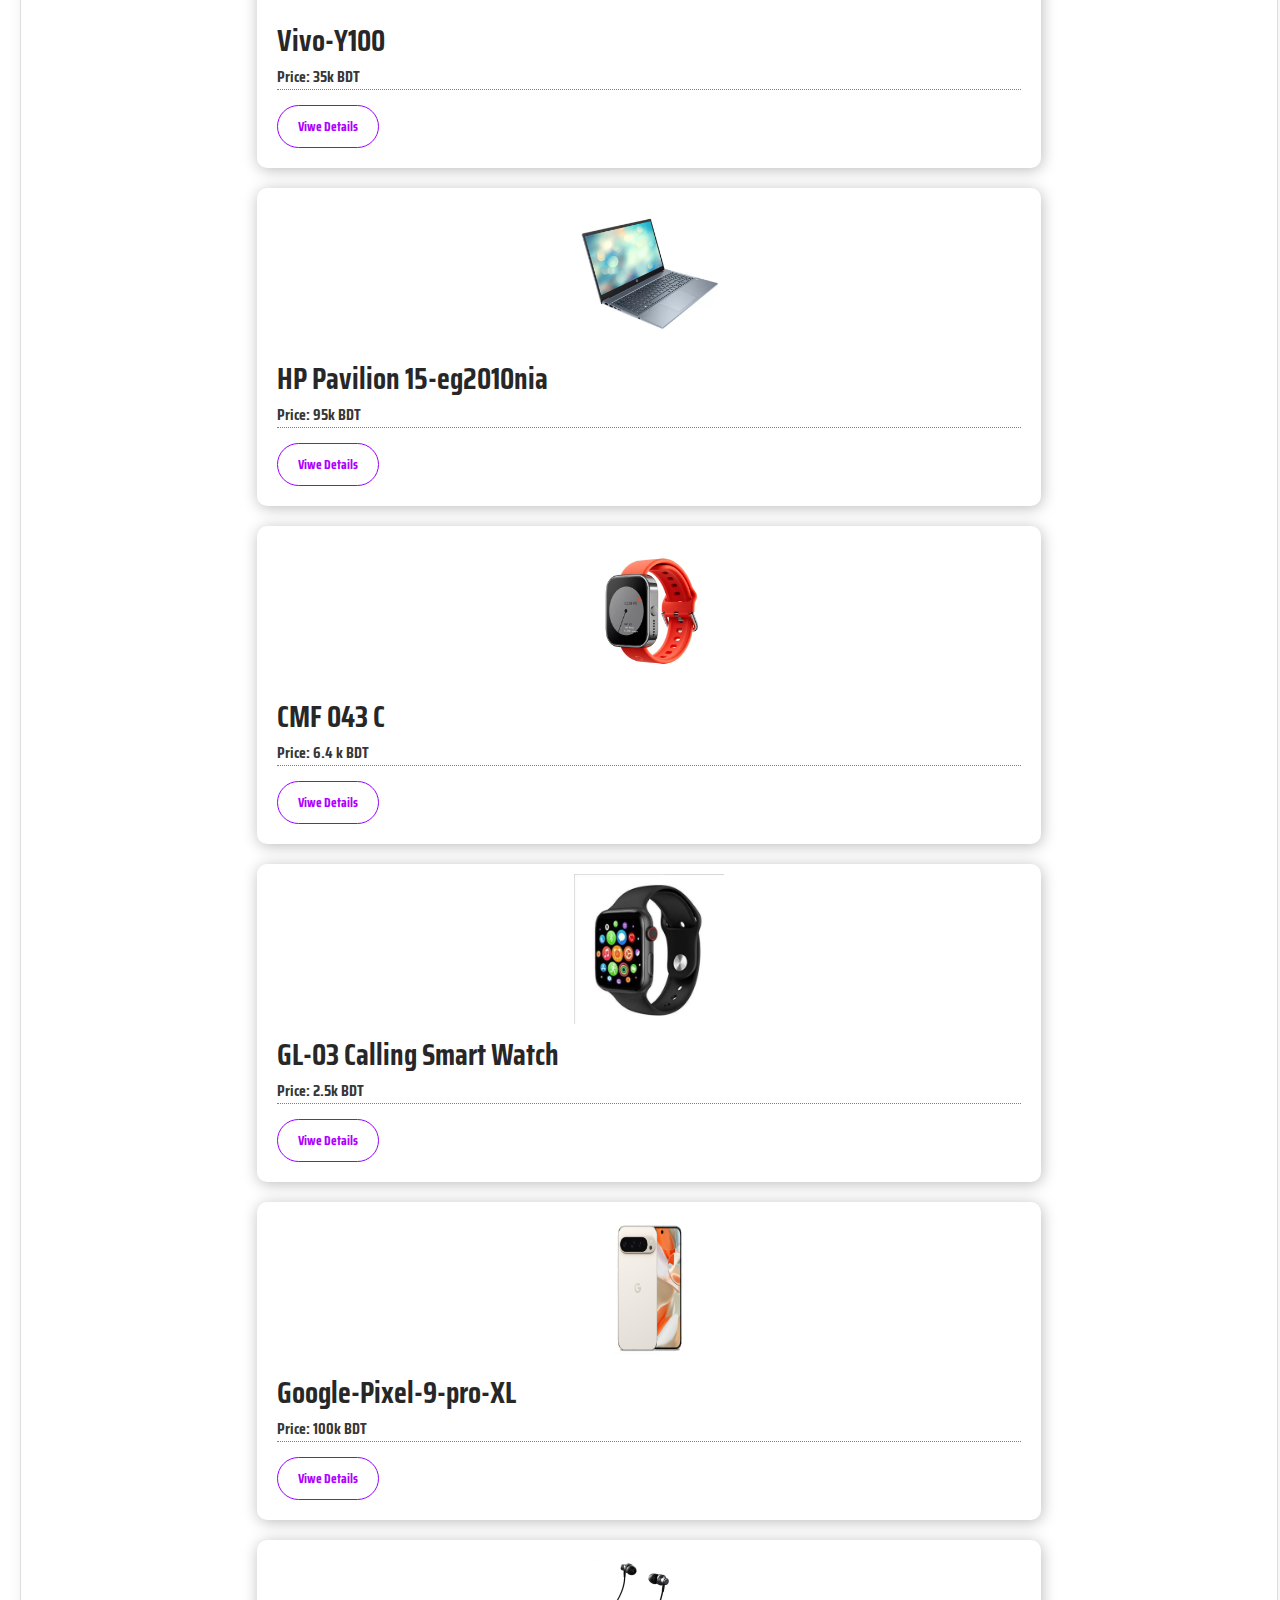
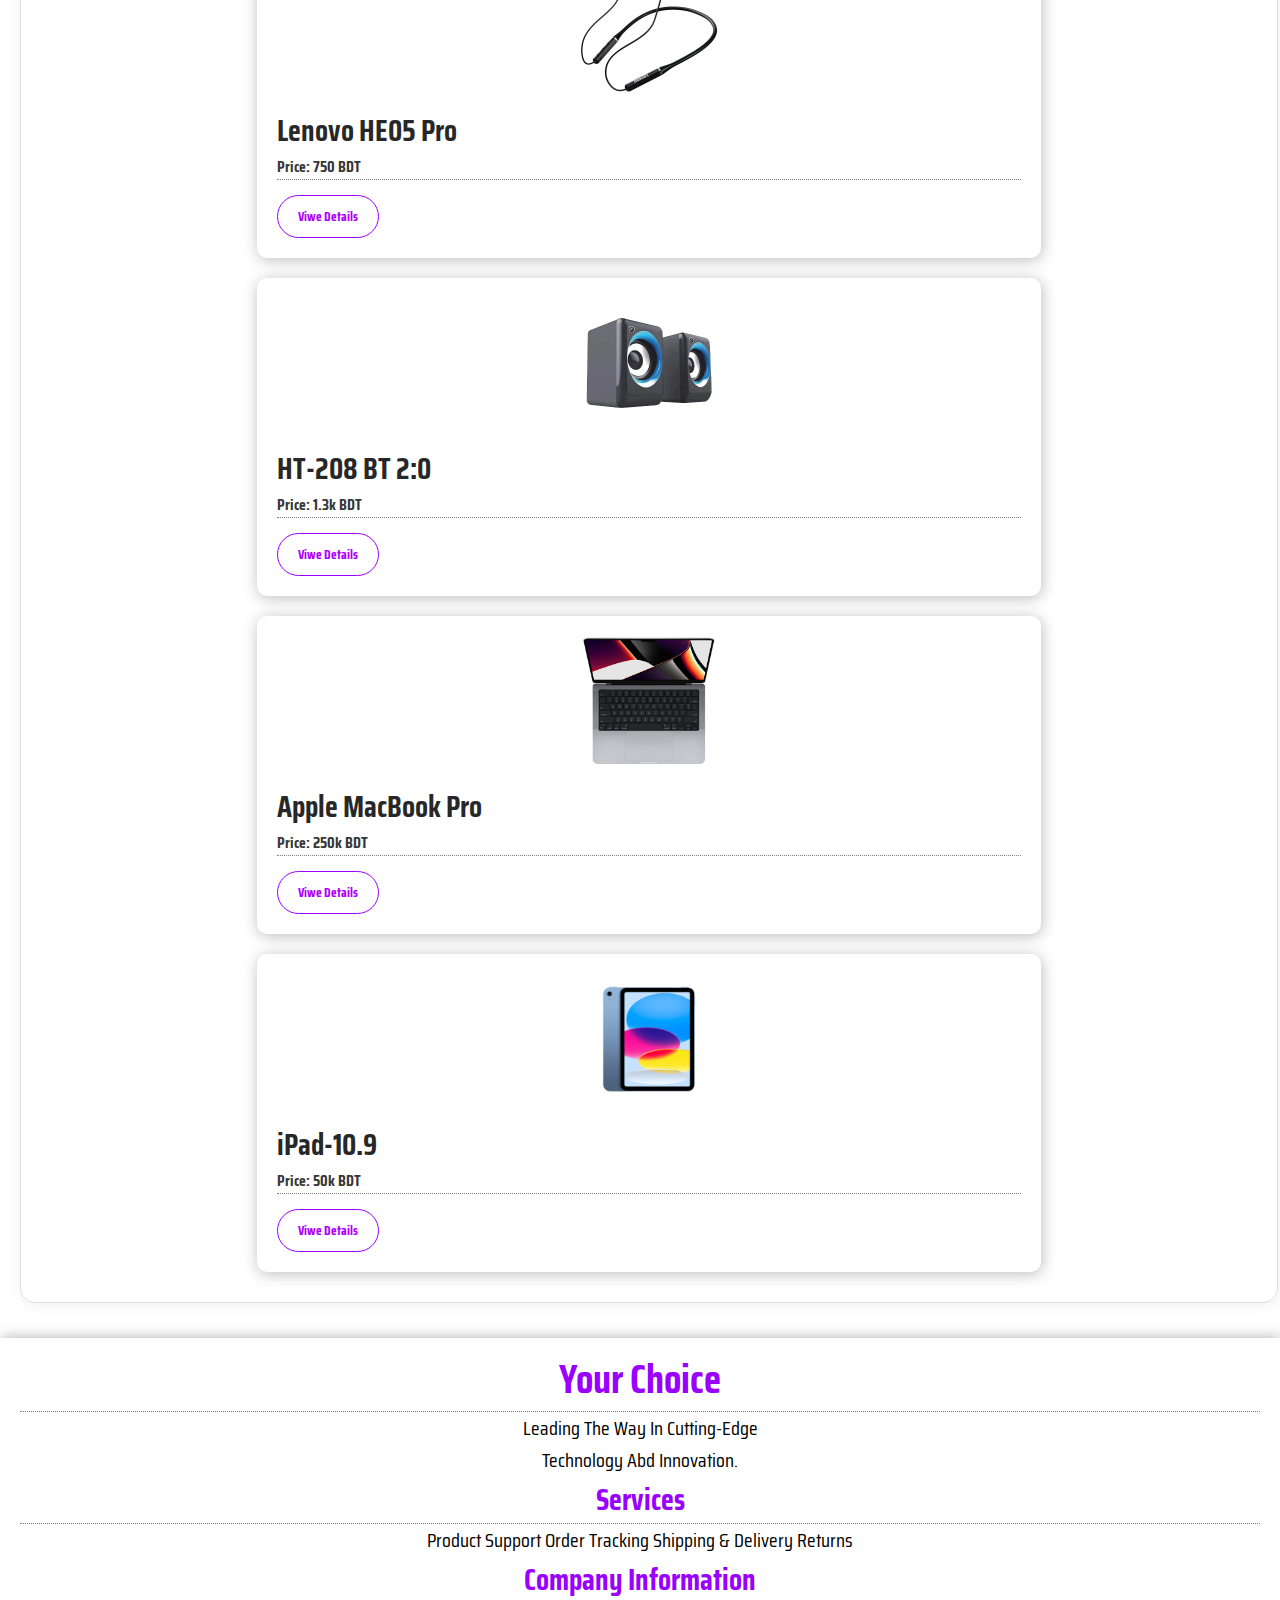
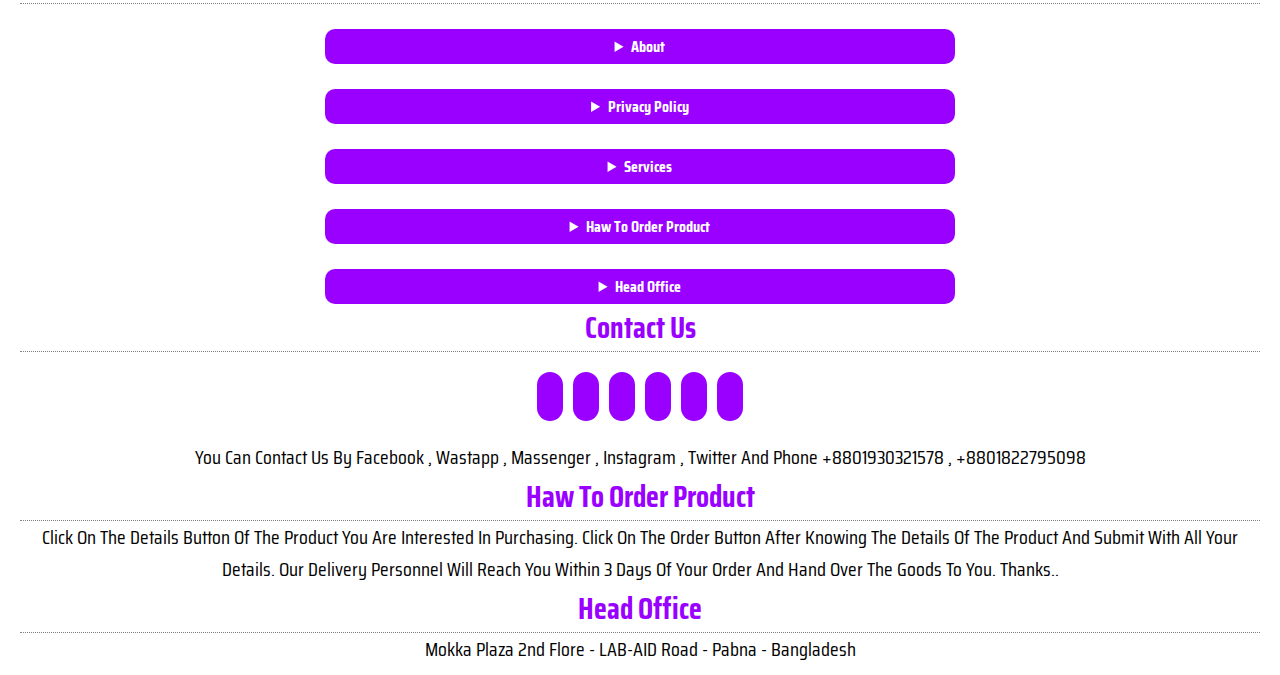
==== commit 1069eb13: "alhamdulillah" ====
--- a/index.html
+++ b/index.html
@@ -32,13 +32,13 @@
                 </div>
 
                 <div class="your-info">
-                    <h1>Upgrated Your <br> Tech <br> Accessorize <br> With Your Choice <br> Accessories</h1><br>
+                    <h1>Allah <br>Has No Mercy <br>On Those <br> Who Lie <br> In <br>Business</h1><br>
                     <button><a href="">Order Now</a></button><br><br>
                 </div>
             </div><br>
 
             <div class="your-headding2">
-                <h1>Explore Cutting-Edge<br>Gadgets</h1>
+                <h1>Explore Our Products</h1>
             </div><br>
             <div class="your-menu">
                 <a href="">Phones</a>
--- a/style.css
+++ b/style.css
@@ -177,7 +177,7 @@
 
 .your-card{
     padding: 10px 20px ;
-    width: 80%;
+    width: 60%;
     margin:20px auto;
     border-radius: 10px;
     box-shadow: 1px 2px 15px rgba(0, 0, 0, 0.267);
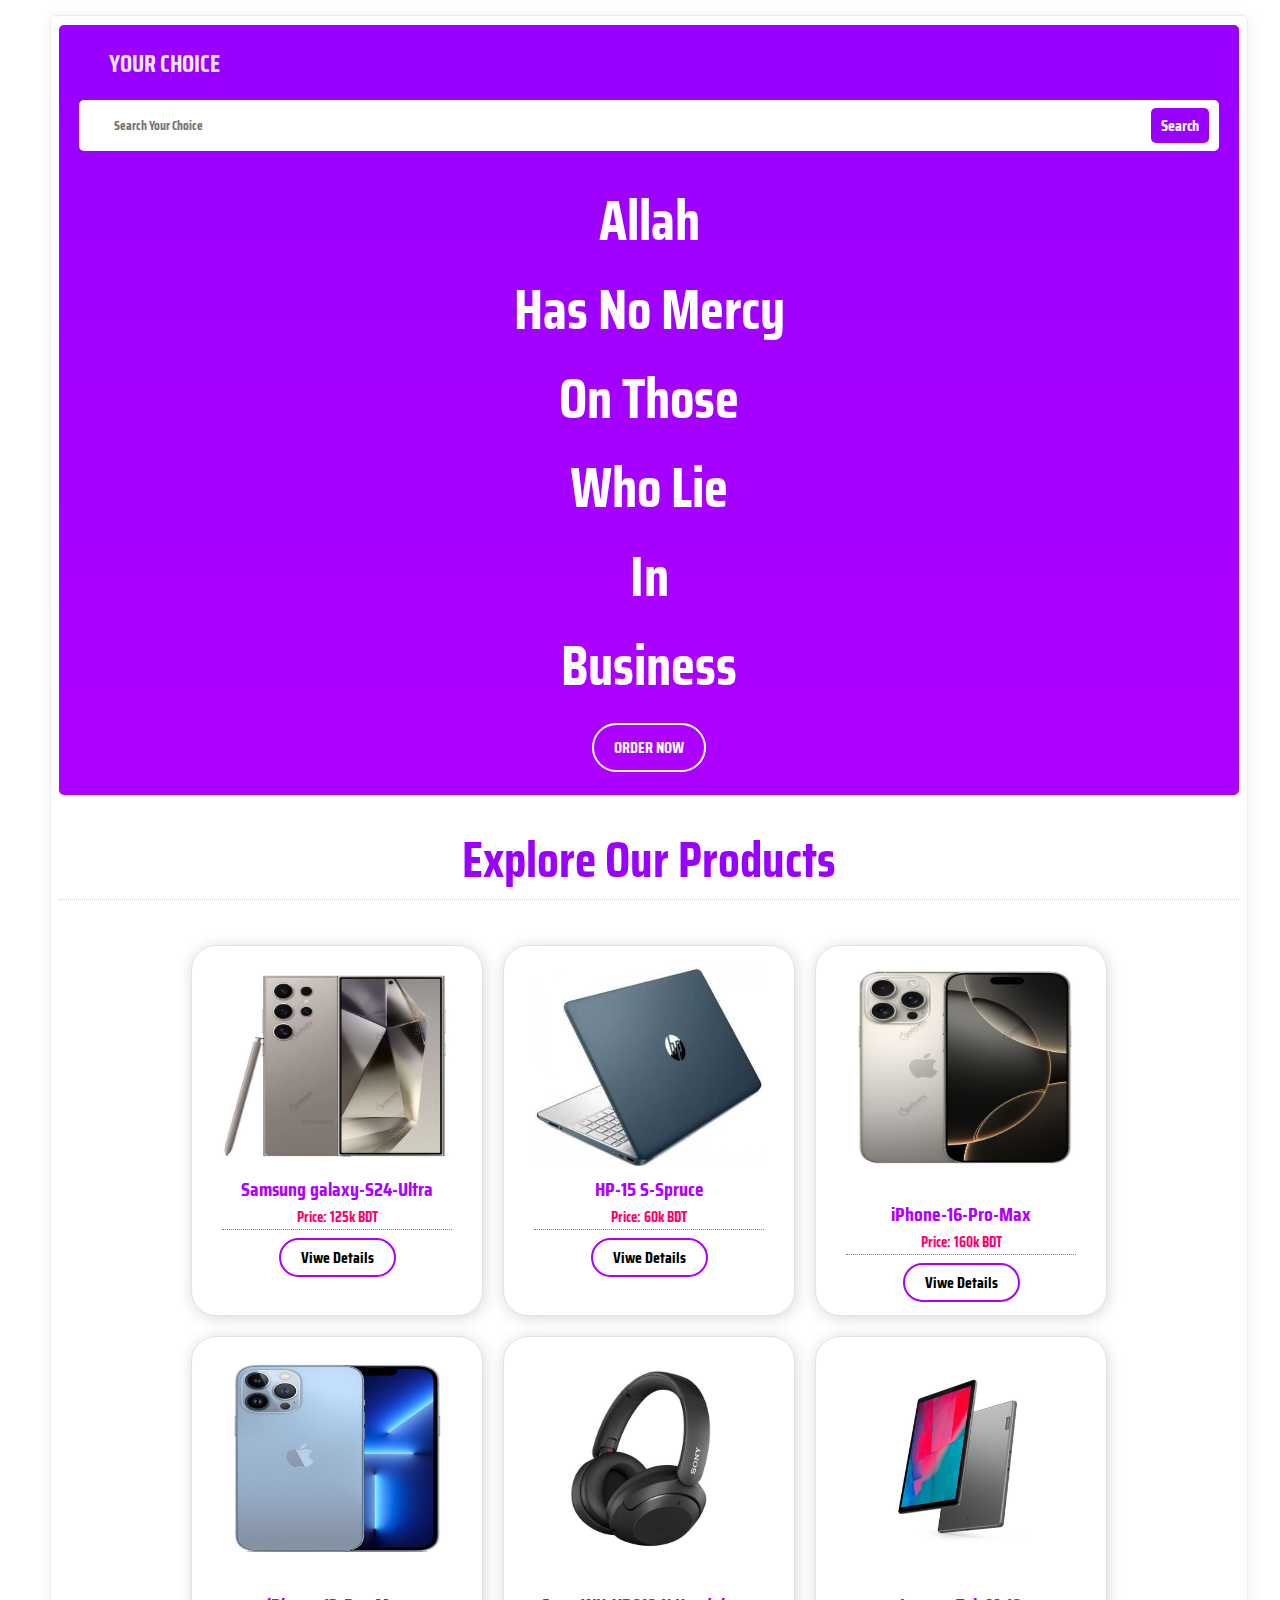
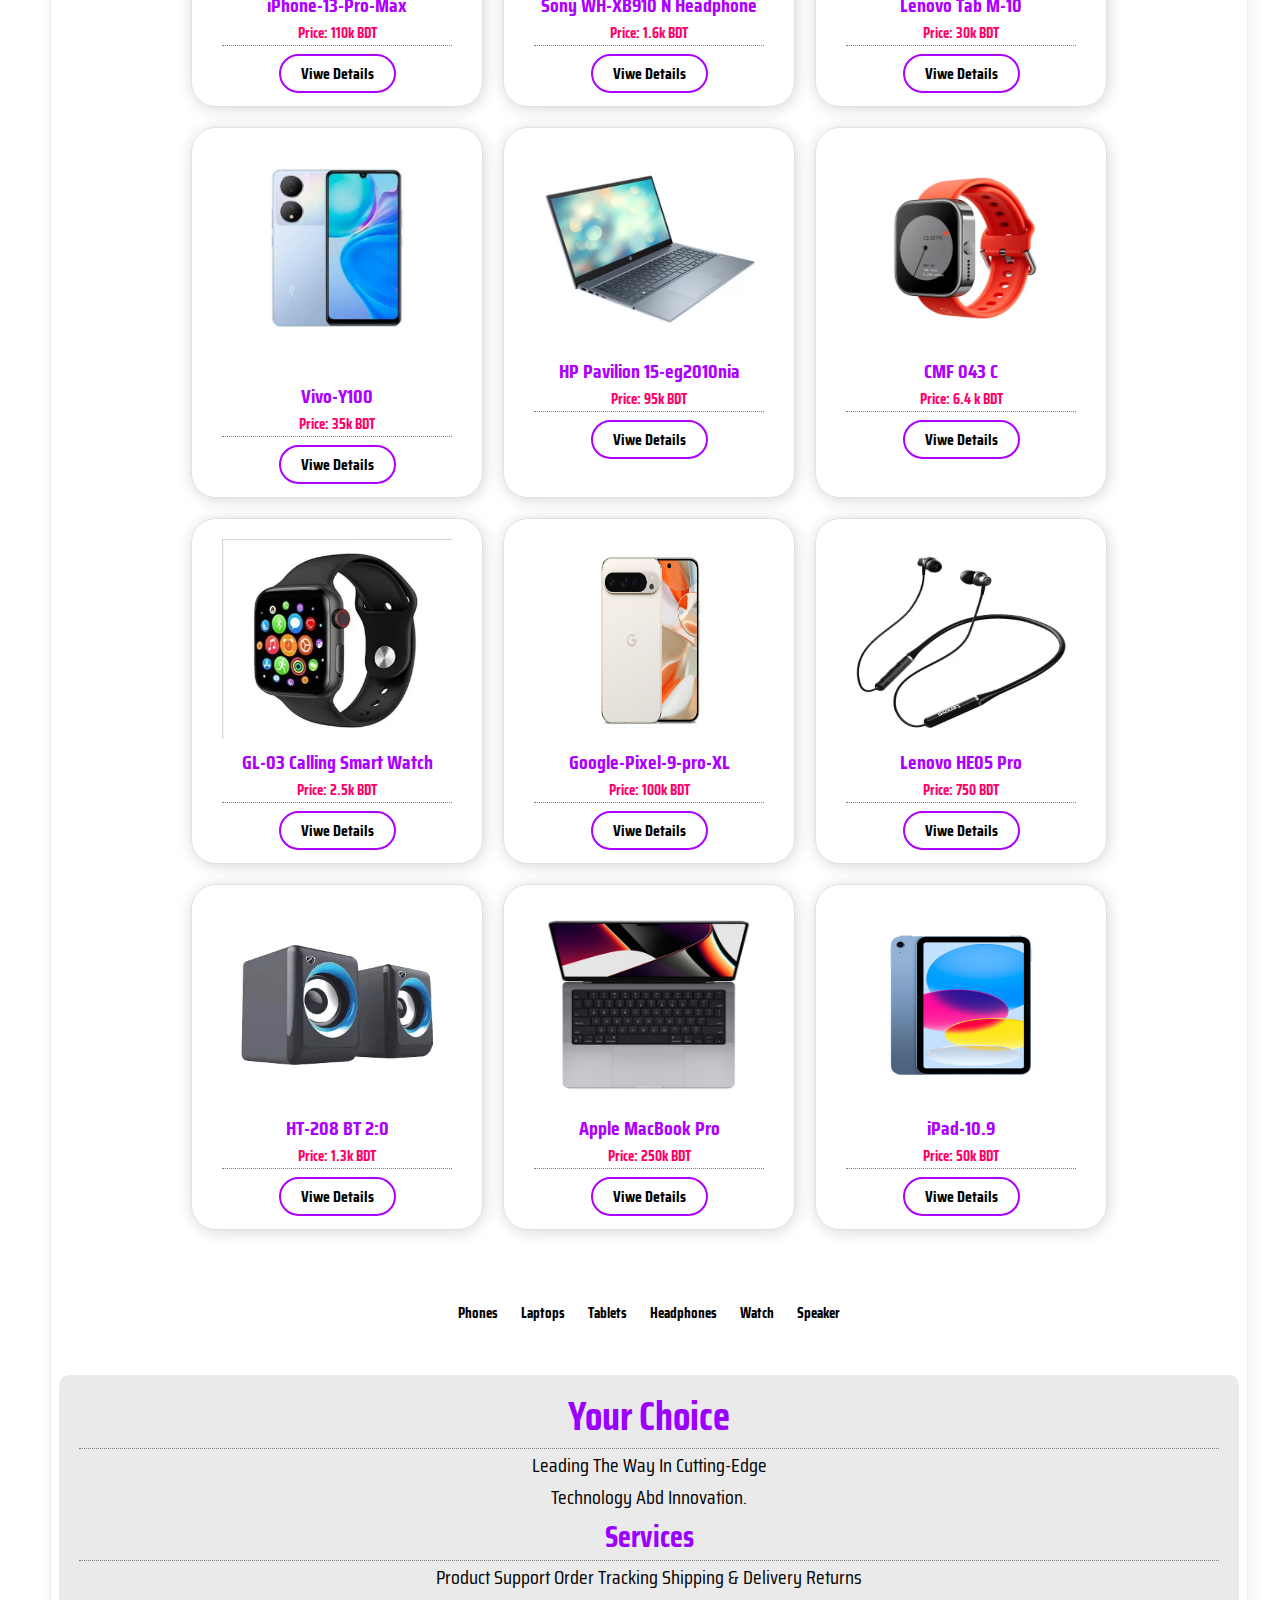
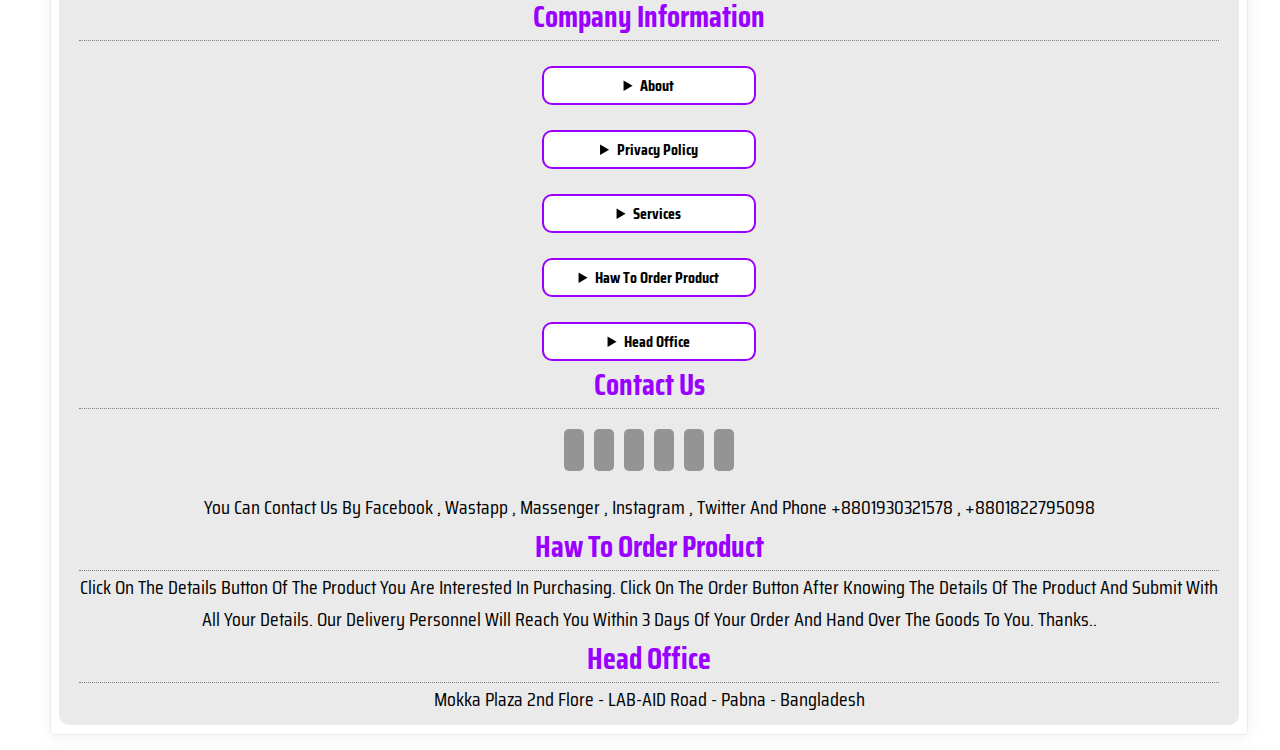
==== commit f23c6f15: "abir" ====
--- a/index.html
+++ b/index.html
@@ -33,13 +33,199 @@
 
                 <div class="your-info">
                     <h1>Allah <br>Has No Mercy <br>On Those <br> Who Lie <br> In <br>Business</h1><br>
-                    <button><a href="">Order Now</a></button><br><br>
+                    <a href="">Order Now</a><br><br>
                 </div>
             </div><br>
 
             <div class="your-headding2">
                 <h1>Explore Our Products</h1>
             </div><br>
+
+            <div class="grid-container">
+                <div class="box">
+                   <div class="card">
+                    <div class="img">
+                        <img src="Galaxy-S24-Ultra-Titanium-Gray-8816.jpg" alt="">
+                    </div>
+                    <div class="card-details">
+                        <h2>Samsung galaxy-S24-Ultra</h2>
+                        <p>Price: 125k BDT</p>
+                        <a href="">Viwe Details</a><br>
+                    </div>  
+                   </div>  
+                </div>
+                <div class="box">
+                    <div class="card">
+                     <div class="img">
+                        <img src="hp-15s-spruce-blue-04-500x500-2.jpg" alt="">
+                     </div>
+                     <div class="card-details">
+                        <h2>HP-15 S-Spruce</h2>
+                        <p>Price: 60k BDT</p>    
+                        <a href="">Viwe Details</a><br>
+                     </div>  
+                    </div>  
+                 </div>
+                 <div class="box">
+                    <div class="card">
+                     <div class="img">
+                        <img src="iPhone-16-Pro-Max---16-Pro-Natural-Titanium-3560.jpg" alt="">
+                     </div><br>
+                     <div class="card-details">
+                        <h2>iPhone-16-Pro-Max</h2>
+                        <p>Price: 160k BDT</p>
+                        <a href="">Viwe Details</a><br>
+                     </div>  
+                    </div>  
+                 </div>
+                 <div class="box">
+                    <div class="card">
+                     <div class="img">
+                        <img src="3413-15910.jpg" alt="">
+                     </div><br>
+                     <div class="card-details">
+                        <h2>iPhone-13-Pro-Max</h2>
+                        <p>Price: 110k BDT</p>    
+                        <a href="">Viwe Details</a><br>
+                     </div>  
+                    </div>  
+                 </div>
+                 <div class="box">
+                    <div class="card">
+                     <div class="img">
+                        <img src="wmAR0iWAr5pRubmvbCtS0bXtrzqhpTCD2nUxSaDN.jpg" alt="">
+                     </div><br>
+                     <div class="card-details">
+                        <h2>Sony WH-XB910 N Headphone</h2>
+                        <p>Price: 1.6k BDT</p>       
+                        <a href="">Viwe Details</a><br>
+                     </div>  
+                    </div>  
+                 </div>
+                 <div class="box">
+                    <div class="card">
+                     <div class="img">
+                        <img src="Lenovo-Tab-M10-HD-2nd-Gen-Tablet-4.jpg" alt="">
+                     </div><br>
+                     <div class="card-details">
+                        <h2>Lenovo Tab M-10</h2>
+                        <p>Price: 30k BDT</p>      
+                        <a href="">Viwe Details</a><br>
+                     </div>  
+                    </div>  
+                 </div>
+                 <div class="box">
+                    <div class="card">
+                     <div class="img">
+                        <img src="Vivo-Y100.webp" alt="">
+                     </div><br>
+                     <div class="card-details">
+                        <h2>Vivo-Y100</h2>
+                        <p>Price: 35k BDT</p>      
+                        <a href="">Viwe Details</a><br>
+                     </div>  
+                    </div>  
+                 </div>
+                 <div class="box">
+                    <div class="card">
+                     <div class="img">
+                        <img src="hp-pavilion-laptop-15-eg2010nia-core-i7-12th-gen-laptop.jpg-550x550.jpg.webp">
+                     </div>
+                     <div class="card-details">
+                        <h2>HP Pavilion 15-eg2010nia</h2>
+                        <p>Price: 95k BDT</p>       
+                        <a href="">Viwe Details</a><br>
+                     </div>  
+                    </div>  
+                 </div>
+                 <div class="box">
+                    <div class="card">
+                     <div class="img">
+                        <img src="cmf-by-nothing-watch-pro-smartwatch.webp" alt="">
+                     </div>
+                     <div class="card-details">
+                        <h2>CMF 043 C</h2>
+                        <p>Price: 6.4 k BDT</p>    
+                        <a href="">Viwe Details</a><br>
+                     </div>  
+                    </div>  
+                 </div>
+                 <div class="box">
+                    <div class="card">
+                     <div class="img">
+                        <img src="tI5kJuHsempVg7oaViJGHEjV5AdmFbS8UUx6vzal.webp" alt="">
+                     </div>
+                     <div class="card-details">
+                        <h2> GL-03 Calling Smart Watch </h2>
+                        <p>Price: 2.5k BDT</p>  
+                        <a href="">Viwe Details</a><br>
+                     </div>  
+                    </div>  
+                 </div>
+                 <div class="box">
+                    <div class="card">
+                     <div class="img">
+                        <img src="Google-Pixel-9-Pro-XL_featured-image-packshot-review-1024x691.png" alt="">
+                     </div>
+                     <div class="card-details">
+                        <h2>Google-Pixel-9-pro-XL</h2>
+                        <p>Price: 100k BDT</p>  
+                        <a href="">Viwe Details</a><br>
+                     </div>  
+                    </div>  
+                 </div>
+                 <div class="box">
+                    <div class="card">
+                     <div class="img">
+                        <img src="d048df76-a94e-4cc4-92b8-15ab3e8d66de.jpg-600x600.webp" alt="">
+                     </div>
+                     <div class="card-details">
+                        <h2>Lenovo HE05 Pro</h2>
+                        <p>Price: 750 BDT</p>
+                        <a href="">Viwe Details</a><br>
+                     </div>  
+                    </div>  
+                 </div>
+                 <div class="box">
+                    <div class="card">
+                     <div class="img">
+                        <img src="1Ypw1vJxYBkn86V2qMyI9DQaYh72BRQ2HNl3XNIP.webp" alt="">
+                     </div>
+                     <div class="card-details">
+                        <h2>HT-208 BT 2:0</h2>
+                        <p>Price: 1.3k BDT</p>    
+                        <a href="">Viwe Details</a><br>
+                     </div>  
+                    </div>  
+                 </div>
+                 <div class="box">
+                    <div class="card">
+                     <div class="img">
+                        <img src="REVwEl2IJRAqcTCGB4tTmGSXkUQ4uMwDmyctUEQY.jpeg" alt="">
+                     </div>
+                     <div class="card-details">
+                        <h2>Apple MacBook Pro</h2>
+                         <p>Price: 250k BDT</p>  
+                        <a href="">Viwe Details</a><br>
+                     </div>  
+                    </div>  
+                 </div>
+                 <div class="box">
+                    <div class="card">
+                     <div class="img">
+                        <img src="iPad-10.9-10th-Gen---2022-Blue-2942.jpg" alt="">
+                     </div>
+                     <div class="card-details">
+                        <h2>iPad-10.9</h2>
+                        <p>Price: 50k BDT</p> 
+                        <a href="">Viwe Details</a><br>
+                     </div>  
+                    </div>  
+                 </div>
+
+
+            </div>
+            <br><br>
             <div class="your-menu">
                 <a href="">Phones</a>
                 <a href="">Laptops</a>
@@ -48,229 +234,62 @@
                 <a href="">Watch</a>
                 <a href="">Speaker</a>
             </div><br>
-            <div class="your-card">
-                <div class="img">
-                    <img src="Galaxy-S24-Ultra-Titanium-Gray-8816.jpg" alt="">
-                </div>
-                <div class="card-details">
-                    <h2>Samsung galaxy-S24-Ultra</h2>
-                    <p>Price: 125k BDT</p>
-                    <button><a href="">Viwe Details</a></button>
-                </div>
-            </div>
-
-            <div class="your-card">
-                <div class="img">
-                    <img src="hp-15s-spruce-blue-04-500x500-2.jpg" alt="">
-                </div>
-                <div class="card-details">
-                    <h2>HP-15 S-Spruce</h2>
-                    <p>Price: 60k BDT</p>
-                    <button><a href="">Viwe Details</a></button>
-                </div>
-            </div>
-
-            <div class="your-card">
-                <div class="img">
-                    <img src="iPhone-16-Pro-Max---16-Pro-Natural-Titanium-3560.jpg" alt="">
-                </div>
-                <div class="card-details">
-                    <h2>iPhone-16-Pro-Max</h2>
-                    <p>Price: 160k BDT</p>
-                    <button><a href="">Viwe Details</a></button>
-                </div>
-            </div>
-
-            <div class="your-card">
-                <div class="img">
-                    <img src="3413-15910.jpg" alt="">
-                </div>
-                <div class="card-details">
-                    <h2>iPhone-13-Pro-Max</h2>
-                    <p>Price: 110k BDT</p>
-                    <button><a href="">Viwe Details</a></button>
-                </div>
-            </div>
-
-            <div class="your-card">
-                <div class="img">
-                    <img src="wmAR0iWAr5pRubmvbCtS0bXtrzqhpTCD2nUxSaDN.jpg" alt="">
-                </div>
-                <div class="card-details">
-                    <h2>Sony WH-XB910 N Headphone</h2>
-                    <p>Price: 16k BDT</p>
-                    <button><a href="">Viwe Details</a></button>
-                </div>
-            </div>
-
-            <div class="your-card">
-                <div class="img">
-                    <img src="Lenovo-Tab-M10-HD-2nd-Gen-Tablet-4.jpg" alt="">
-                </div>
-                <div class="card-details">
-                    <h2>Lenovo Tab M-10</h2>
-                    <p>Price: 30k BDT</p>
-                    <button><a href="">Viwe Details</a></button>
-                </div>
-            </div>
-
-            <div class="your-card">
-                <div class="img">
-                    <img src="Vivo-Y100.webp" alt="">
-                </div>
-                <div class="card-details">
-                    <h2>Vivo-Y100</h2>
-                    <p>Price: 35k BDT</p>
-                    <button><a href="">Viwe Details</a></button>
-                </div>
-            </div>
-
-            <div class="your-card">
-                <div class="img">
-                    <img src="hp-pavilion-laptop-15-eg2010nia-core-i7-12th-gen-laptop.jpg-550x550.jpg.webp" alt="">
-                </div>
-                <div class="card-details">
-                    <h2>HP Pavilion 15-eg2010nia</h2>
-                    <p>Price: 95k BDT</p>
-                    <button><a href="">Viwe Details</a></button>
-                </div>
-            </div>
-
-            <div class="your-card">
-                <div class="img">
-                    <img src="cmf-by-nothing-watch-pro-smartwatch.webp" alt="">
-                </div>
-                <div class="card-details">
-                    <h2>CMF 043 C</h2>
-                    <p>Price: 6.4 k BDT</p>
-                    <button><a href="">Viwe Details</a></button>
-                </div>
-            </div>
-
-            <div class="your-card">
-                <div class="img">
-                    <img src="tI5kJuHsempVg7oaViJGHEjV5AdmFbS8UUx6vzal.webp" alt="">
-                </div>
-                <div class="card-details">
-                    <h2> GL-03 Calling Smart Watch </h2>
-                    <p>Price: 2.5k BDT</p>
-                    <button><a href="">Viwe Details</a></button>
-                </div>
-            </div>
-
-            <div class="your-card">
-                <div class="img">
-                    <img src="Google-Pixel-9-Pro-XL_featured-image-packshot-review-1024x691.png" alt="">
-                </div>
-                <div class="card-details">
-                    <h2>Google-Pixel-9-pro-XL</h2>
-                    <p>Price: 100k BDT</p>
-                    <button><a href="">Viwe Details</a></button>
-                </div>
-            </div>
-
-            <div class="your-card">
-                <div class="img">
-                    <img src="d048df76-a94e-4cc4-92b8-15ab3e8d66de.jpg-600x600.webp" alt="">
-                </div>
-                <div class="card-details">
-                    <h2>Lenovo HE05 Pro</h2>
-                    <p>Price: 750 BDT</p>
-                    <button><a href="">Viwe Details</a></button>
-                </div>
-            </div>
-
-            <div class="your-card">
-                <div class="img">
-                    <img src="1Ypw1vJxYBkn86V2qMyI9DQaYh72BRQ2HNl3XNIP.webp" alt="">
-                </div>
-                <div class="card-details">
-                    <h2>HT-208 BT 2:0</h2>
-                    <p>Price: 1.3k BDT</p>
-                    <button><a href="">Viwe Details</a></button>
-                </div>
-            </div>
-
-            <div class="your-card">
-                <div class="img">
-                    <img src="REVwEl2IJRAqcTCGB4tTmGSXkUQ4uMwDmyctUEQY.jpeg" alt="">
-                </div>
-                <div class="card-details">
-                    <h2>Apple MacBook Pro</h2>
-                    <p>Price: 250k BDT</p>
-                    <button><a href="">Viwe Details</a></button>
-                </div>
-            </div>
-
-            <div class="your-card">
-                <div class="img">
-                    <img src="iPad-10.9-10th-Gen---2022-Blue-2942.jpg" alt="">
-                </div>
-                <div class="card-details">
-                    <h2>iPad-10.9</h2>
-                    <p>Price: 50k BDT</p>
-                    <button><a href="">Viwe Details</a></button>
-                </div>
-            </div>
-
-        </div>
-    </div>
-
-    <div class="your-footer">
-        <h1>Your Choice</h1>
-        <p>Leading The Way in Cutting-Edge <br> Technology abd Innovation.</p>
-        <h3>Services</h3>
-        <p>Product Support
-            Order Tracking
-            Shipping & Delivery
-            Returns</p>
-        <h3>Company Information</h3><br>
-        <details>
-            <summary>About</summary>
-            <div><p>Your Choice A modern shopping platform, here you will find all market out products including latest products. Our products are 100% usable and unadulterated. So order now without delay.</p></div>
-
-        </details><br>
-        <details>
-            <summary>Privacy Policy</summary>
-            <div><p>To ensure all types of confidentiality of our company 
-                All your details given here are 100% safe</p></div>
-
-        </details><br>
-
-        <details>
-            <summary>Services</summary>
-            <div><p>Your Choice Is A Digital Shopping Mall . Here you will find all kinds of digital products like mobile laptop ipad tablet speakers computer peripherals microphone headphones etc.</p></div>
-
-        </details><br>
-
-        <details>
-            <summary>Haw To Order Product</summary>
-            <div><p>Click on the details button of the product you are interested in purchasing. Click on the order button after knowing the details of the product and submit with all your details. Our delivery personnel will reach you within 3 days of your order and hand over the goods to you. Thanks..</p></div>
-
-        </details><br>
-
-        <details>
-            <summary>Head Office</summary>
-            <div><p>Mokka Plaza 2nd Flore - LAB-AID Road - Pabna - Bangladesh</p></div>
-
-        </details>
-        <h3>Contact Us</h3><br>
-        <div class="footer-icon">
-            <a href=""><i class="fa-brands fa-square-facebook"></i></a>
-            <a href=""><i class="fa-brands fa-facebook-messenger"></i></a>
-            <a href=""><i class="fa-brands fa-whatsapp"></i></a>
-            <a href=""> <i class="fa-brands fa-square-instagram"></i></a>
-            <a href=""><i class="fa-brands fa-square-twitter"></i></a>
-            <a href=""><i class="fa-brands fa-youtube"></i></a>
-        </div><br>
-        <p>You Can Contact Us By Facebook , Wastapp , Massenger , Instagram , Twitter And Phone +8801930321578 , +8801822795098</a></p>
-
-        <h3>Haw To Order Product</h3>
-        <p>Click on the details button of the product you are interested in purchasing.  Click on the order button after knowing the details of the product and submit with all your details.
-            Our delivery personnel will reach you within 3 days of your order and hand over the goods to you. Thanks..</p>
-
-        <h3>Head Office</h3>
-        <p>Mokka Plaza 2nd Flore - LAB-AID Road - Pabna - Bangladesh</p>
+            <div class="your-footer">
+               <h1>Your Choice</h1>
+               <p>Leading The Way in Cutting-Edge <br> Technology abd Innovation.</p>
+               <h3>Services</h3>
+               <p>Product Support
+                   Order Tracking
+                   Shipping & Delivery
+                   Returns</p>
+               <h3>Company Information</h3><br>
+               <details>
+                   <summary>About</summary>
+                   <div><p>Your Choice A modern shopping platform, here you will find all market out products including latest products. Our products are 100% usable and unadulterated. So order now without delay.</p></div>
+         
+               </details><br>
+               <details>
+                   <summary>Privacy Policy</summary>
+                   <div><p>To ensure all types of confidentiality of our company 
+                       All your details given here are 100% safe</p></div>
+         
+               </details><br>
+         
+               <details>
+                   <summary>Services</summary>
+                   <div><p>Your Choice Is A Digital Shopping Mall . Here you will find all kinds of digital products like mobile laptop ipad tablet speakers computer peripherals microphone headphones etc.</p></div>
+         
+               </details><br>
+         
+               <details>
+                   <summary>Haw To Order Product</summary>
+                   <div><p>Click on the details button of the product you are interested in purchasing. Click on the order button after knowing the details of the product and submit with all your details. Our delivery personnel will reach you within 3 days of your order and hand over the goods to you. Thanks..</p></div>
+         
+               </details><br>
+         
+               <details>
+                   <summary>Head Office</summary>
+                   <div><p>Mokka Plaza 2nd Flore - LAB-AID Road - Pabna - Bangladesh</p></div>
+         
+               </details>
+               <h3>Contact Us</h3><br>
+               <div class="footer-icon">
+                   <a href=""><i class="fa-brands fa-square-facebook"></i></a>
+                   <a href=""><i class="fa-brands fa-facebook-messenger"></i></a>
+                   <a href=""><i class="fa-brands fa-whatsapp"></i></a>
+                   <a href=""> <i class="fa-brands fa-square-instagram"></i></a>
+                   <a href=""><i class="fa-brands fa-square-twitter"></i></a>
+                   <a href=""><i class="fa-brands fa-youtube"></i></a>
+               </div><br>
+               <p>You Can Contact Us By Facebook , Wastapp , Massenger , Instagram , Twitter And Phone +8801930321578 , +8801822795098</a></p>
+         
+               <h3>Haw To Order Product</h3>
+               <p>Click on the details button of the product you are interested in purchasing.  Click on the order button after knowing the details of the product and submit with all your details.
+                   Our delivery personnel will reach you within 3 days of your order and hand over the goods to you. Thanks..</p>
+         
+               <h3>Head Office</h3>
+               <p>Mokka Plaza 2nd Flore - LAB-AID Road - Pabna - Bangladesh</p>
+           </div>
     </div>
 </body>
 </html>--- a/style.css
+++ b/style.css
@@ -7,30 +7,28 @@
 /*Top Possition*/
 
 .container{
-    padding: 10px 20px;
     font-family: "Saira Condensed", serif;
     background-color: rgb(255, 255, 255);
     margin: auto;
-}
-
+    padding: 10px 50px;
+}
 .sub-container{
-    padding: 10px 8px;
-    border: 1px solid rgba(0, 0, 0, 0.13);
     box-shadow: 1px 2px 15px rgba(0, 0, 0, 0.068);
     height: auto;
     width: 100%;
-    border-radius: 15px;
-    margin: auto;
+    margin: 5px auto;
+    padding: 9px 8px;
+    border-radius: 5px;
+    border: 1px solid rgba(0, 0, 0, 0.075);
 }
 
 .sub2-container{
     padding: 10px 20px;
-    width: 90%;
-    margin: auto;
+    width: auto;
+    margin: auto;
+    border-radius: 5px;
     height: auto;
     background: linear-gradient(rgb(153, 0, 255),rgb(174, 0, 255));
-    border-radius: 15px;
-    position: relative;
 }
 
 /*Your-choise-navigation*/
@@ -102,26 +100,20 @@
     color: white;
     font-size: 56px;
 }
-.your-info button{
-    padding: 10px 20px;
-    background-color: rgba(255, 255, 255, 0);
-    border: 2px solid white;
-    border-radius: 8px;
-    cursor: pointer;
-    transition: 1s;
-}
-.your-info button:hover{
+.your-info a{
+    text-decoration: none;
+    text-transform: uppercase;
+    color: white;
+    font-weight: bold;
+    padding: 10px 20px ;
+    margin-bottom: 10px;
+    border: 2.5px solid white;
+    border-radius: 25px;
+    transition: 0.5s;
+}
+.your-info a:hover{
     background-color: white;
-}
-.your-info button a{
-    text-decoration: none;
-    font-weight: bold;
-    text-transform: capitalize;
-    font-size: 20px;
-    color: white;
-}
-.your-info button a:hover{
-    color: black;
+    color: rgb(153, 0, 255);
 }
 
 .your-slide{
@@ -173,67 +165,77 @@
     color: rgb(255, 255, 255);
 }
 
-/*your-card*/
-
-.your-card{
-    padding: 10px 20px ;
-    width: 60%;
-    margin:20px auto;
+
+/*card design*/
+
+
+.grid-container{
+    display: flex;
+    margin: 10px;
+    justify-content: center;
+    flex-wrap: wrap;
+}
+.box{
+    width: 250px;
+    height: auto;
+    border: 1px solid rgba(0, 0, 0, 0.116);
+    box-shadow: 1px 2px 15px rgba(0, 0, 0, 0.158);
+    border-radius: 25px;
+    padding: 10px 20px;
+    text-align: center;
+    margin: 10px;
+    transition: 1s;
+}
+.box:hover{
+    transform: scale(1.05);
+}
+.card{
+    padding: 10px;
+}
+.img{
+    text-align: center;
+}
+.img img{
+    height: 200px;
+    width: 100%;
+}
+.card-details h2{
+    font-size: 20px;
+    color: rgb(174, 0, 255);
+    cursor: pointer;
+}
+.card-details p{
+    font-size: 15px;
+    font-weight: 700;
+    color: rgb(255, 0, 106);
+    margin-bottom: 15px;
+    border-bottom: 1px dotted gray;
+}
+.card-details a{
+    text-decoration: none;
+    font-weight: bold;
+    border: 0;
+    border: 2.5px solid rgb(174, 0, 255);
+    padding: 5px 20px;
+    border-radius: 25px;
+    color: rgb(0, 0, 0);
+    transition: 0.5s;
+}
+.card-details a:hover{
+    background-color: rgb(174, 0, 255);
+    color: white;
+}
+
+
+/*your-footer*/
+
+
+.your-footer{
+    text-align: center;
+    margin-top: 25px;
+    background-color: rgba(0, 0, 0, 0.082);
+    padding: 10px 20px;
     border-radius: 10px;
-    box-shadow: 1px 2px 15px rgba(0, 0, 0, 0.267);
-    transition: 1s;
-}
-.your-card:hover{
-    transform: scale(1.02);
-}
-.img{
-    text-align: center;
-}
-.img img{
-    height: 150px;
-    width: 150px;
-}
-.card-details{
-    text-align: left;
-    margin-bottom: 10px;
-}
-.card-details h2{
-    color: rgba(0, 0, 0, 0.842);
-    font-size: 30px;
-}
-.card-details p{
-    color: rgba(0, 0, 0, 0.801);
-    font-weight: bold;
-    margin-bottom: 5px;
-    border-bottom: 1px dotted gray;
-}
-.card-details button{
-    padding: 10px 20px;
-    margin-top: 10px;
-    background-color: rgba(255, 255, 255, 0);
-    border: 1px solid rgb(153, 0, 255);
-    border-radius: 25px;
-}
-.card-details button:hover{
-    background-color: rgb(174, 0, 255);
-    border: 0;
-}
-.card-details button a{
-    text-decoration: none;
-    color: rgb(174, 0, 255);
-    font-weight: bold;
-}
-.card-details button a:hover{
-    color: white;
-}
-
-/*your-footer*/
-
-.your-footer{
-    text-align: center;
-    margin-top: 25px;
-    box-shadow: 1px 2px 15px rgba(0, 0, 0, 0.411);
-    padding: 10px 20px;
 }
 .your-footer h1{
     font-size: 40px;
@@ -253,14 +255,19 @@
     text-align: center;
 }
 .your-footer summary{
-    color: white;
-    background-color: rgb(153, 0, 255);
+    color: rgb(0, 0, 0);
+    background-color: rgb(255, 255, 255);
     border-radius: 10px;
     margin-bottom: 10px;
     font-weight: bold;
-    width: 50%;
+    width: 200px;
     margin: auto;
     padding: 5px;
+    border: 2.5px solid rgb(153, 0, 255);
+}
+.your-footer summary:hover{
+    background: rgb(153, 0, 255);
+    color: white;
 }
 .your-footer a:hover{
     background-color: rgb(174, 0, 255);
@@ -269,14 +276,14 @@
 }
 .footer-icon a{
     color: rgb(255, 255, 255);
-    padding: 5px 13px ;
-    border: 0;
-    font-size: 25px;
-    background-color: rgb(153, 0, 255);
+    padding: 5px 10px ;
+    border: 0;
+    font-size: 20px;
+    background-color: rgba(0, 0, 0, 0.363);
     margin: 5px;
-    border-radius: 50px;
-}
-
-
-
-
+    border-radius: 5px;
+}
+
+
+
+
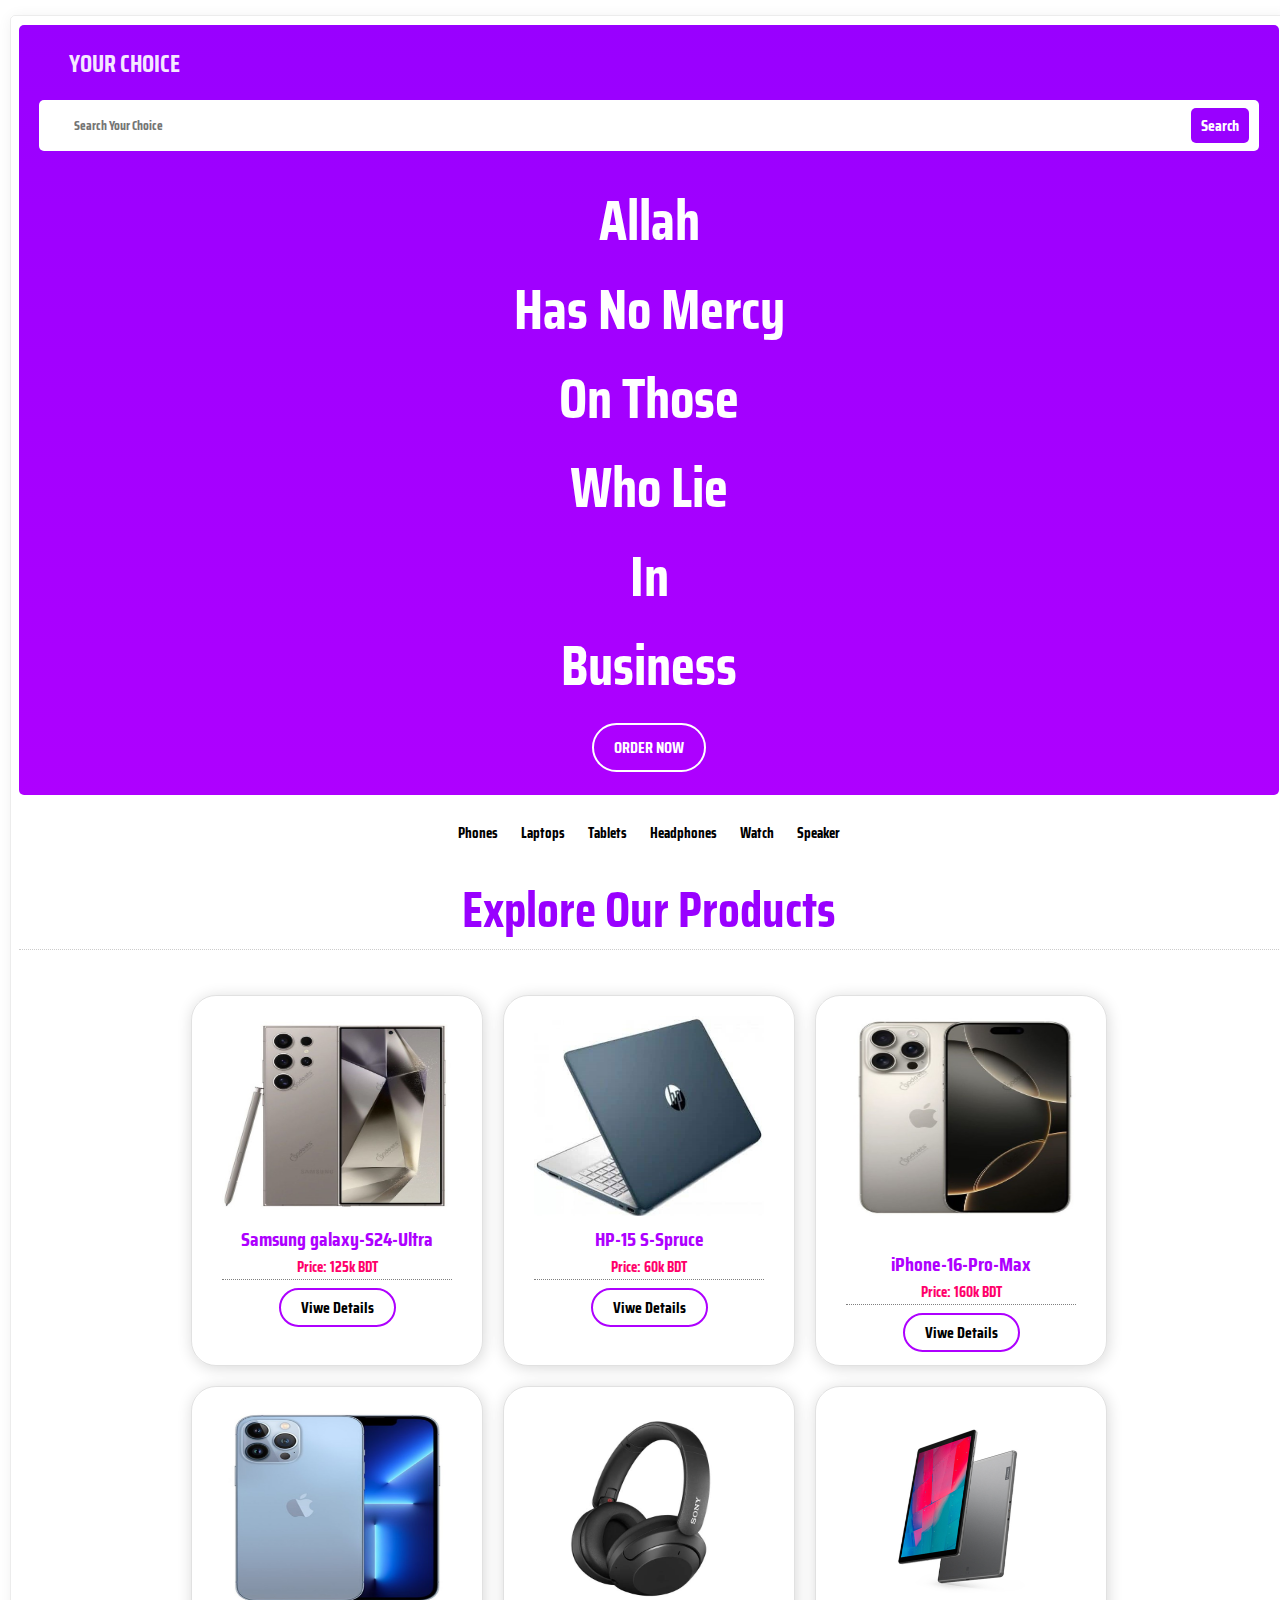
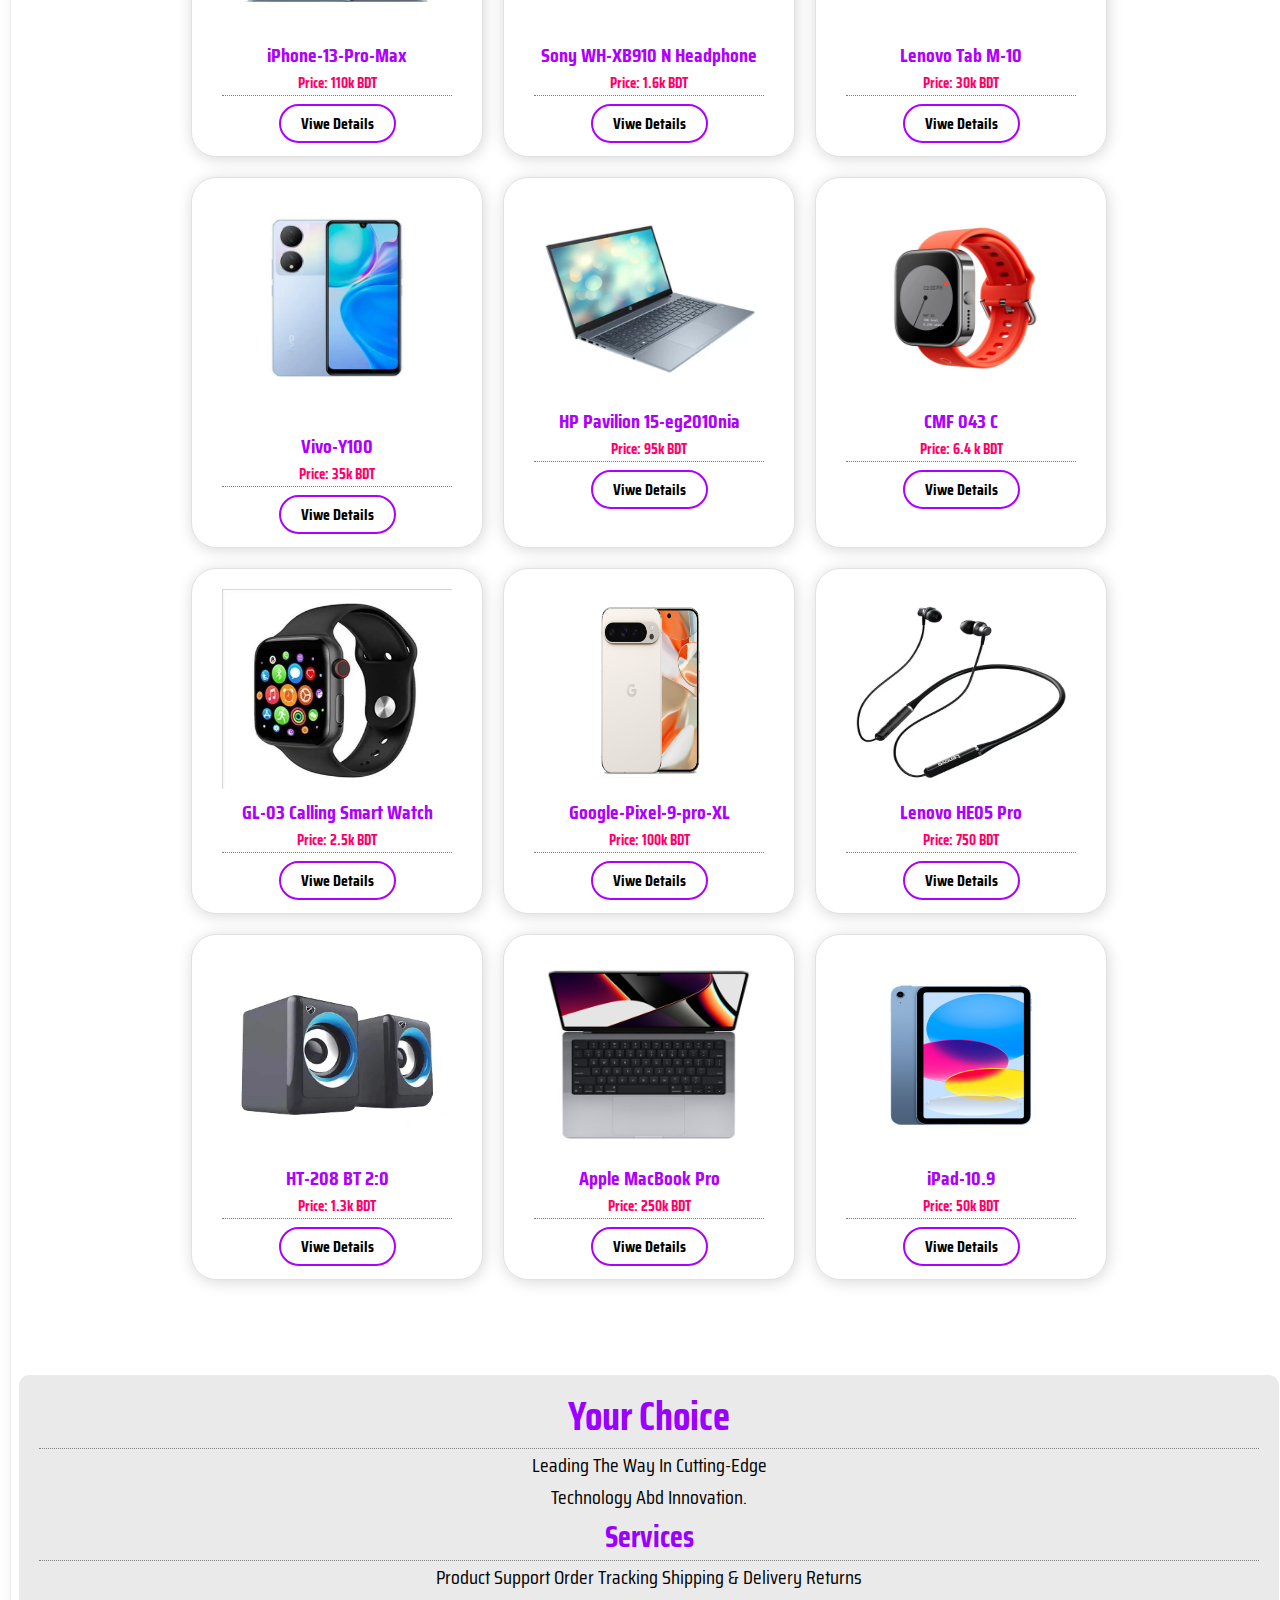
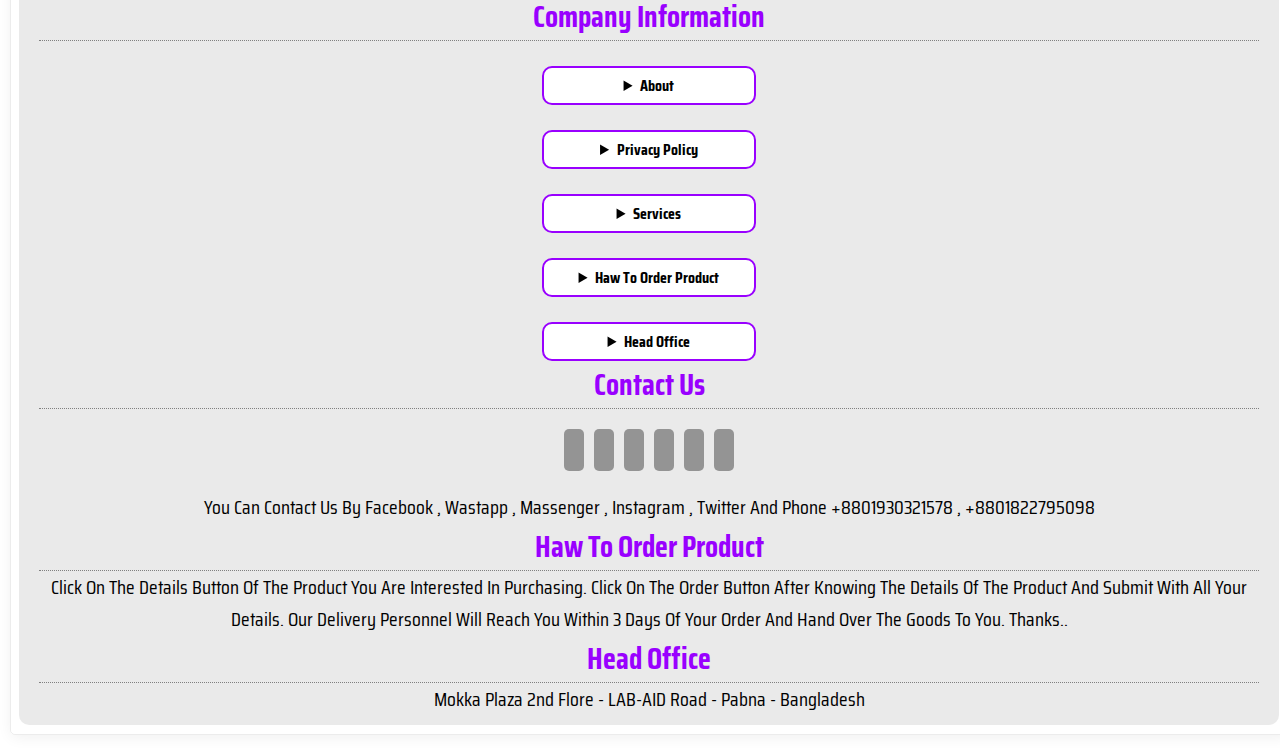
==== commit 6cae18f0: "ahjg" ====
--- a/index.html
+++ b/index.html
@@ -37,6 +37,15 @@
                 </div>
             </div><br>
 
+            <div class="your-menu">
+               <a href="">Phones</a>
+               <a href="">Laptops</a>
+               <a href="">Tablets</a>
+               <a href="">Headphones</a>
+               <a href="">Watch</a>
+               <a href="">Speaker</a>
+           </div><br>
+
             <div class="your-headding2">
                 <h1>Explore Our Products</h1>
             </div><br>
@@ -226,14 +235,6 @@
 
             </div>
             <br><br>
-            <div class="your-menu">
-                <a href="">Phones</a>
-                <a href="">Laptops</a>
-                <a href="">Tablets</a>
-                <a href="">Headphones</a>
-                <a href="">Watch</a>
-                <a href="">Speaker</a>
-            </div><br>
             <div class="your-footer">
                <h1>Your Choice</h1>
                <p>Leading The Way in Cutting-Edge <br> Technology abd Innovation.</p>
--- a/style.css
+++ b/style.css
@@ -10,7 +10,7 @@
     font-family: "Saira Condensed", serif;
     background-color: rgb(255, 255, 255);
     margin: auto;
-    padding: 10px 50px;
+    padding: 10px 10px;
 }
 .sub-container{
     box-shadow: 1px 2px 15px rgba(0, 0, 0, 0.068);
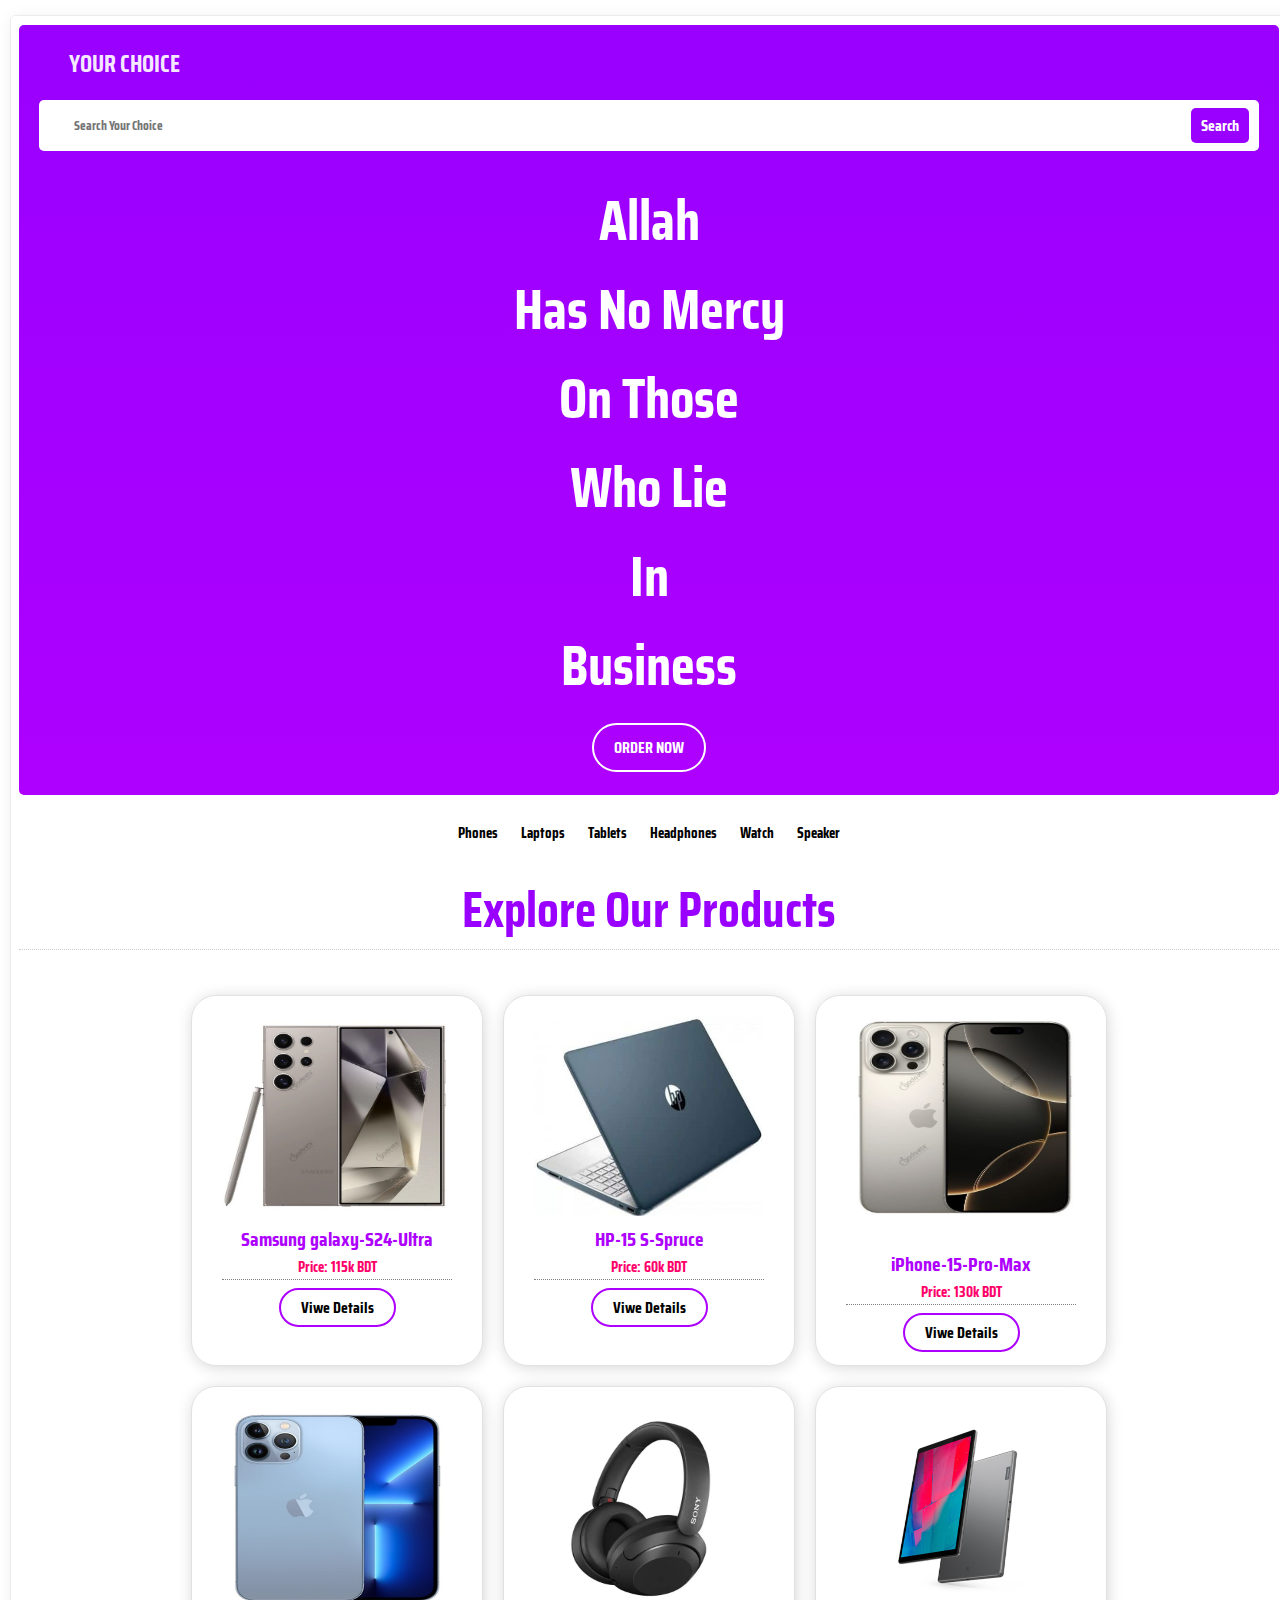
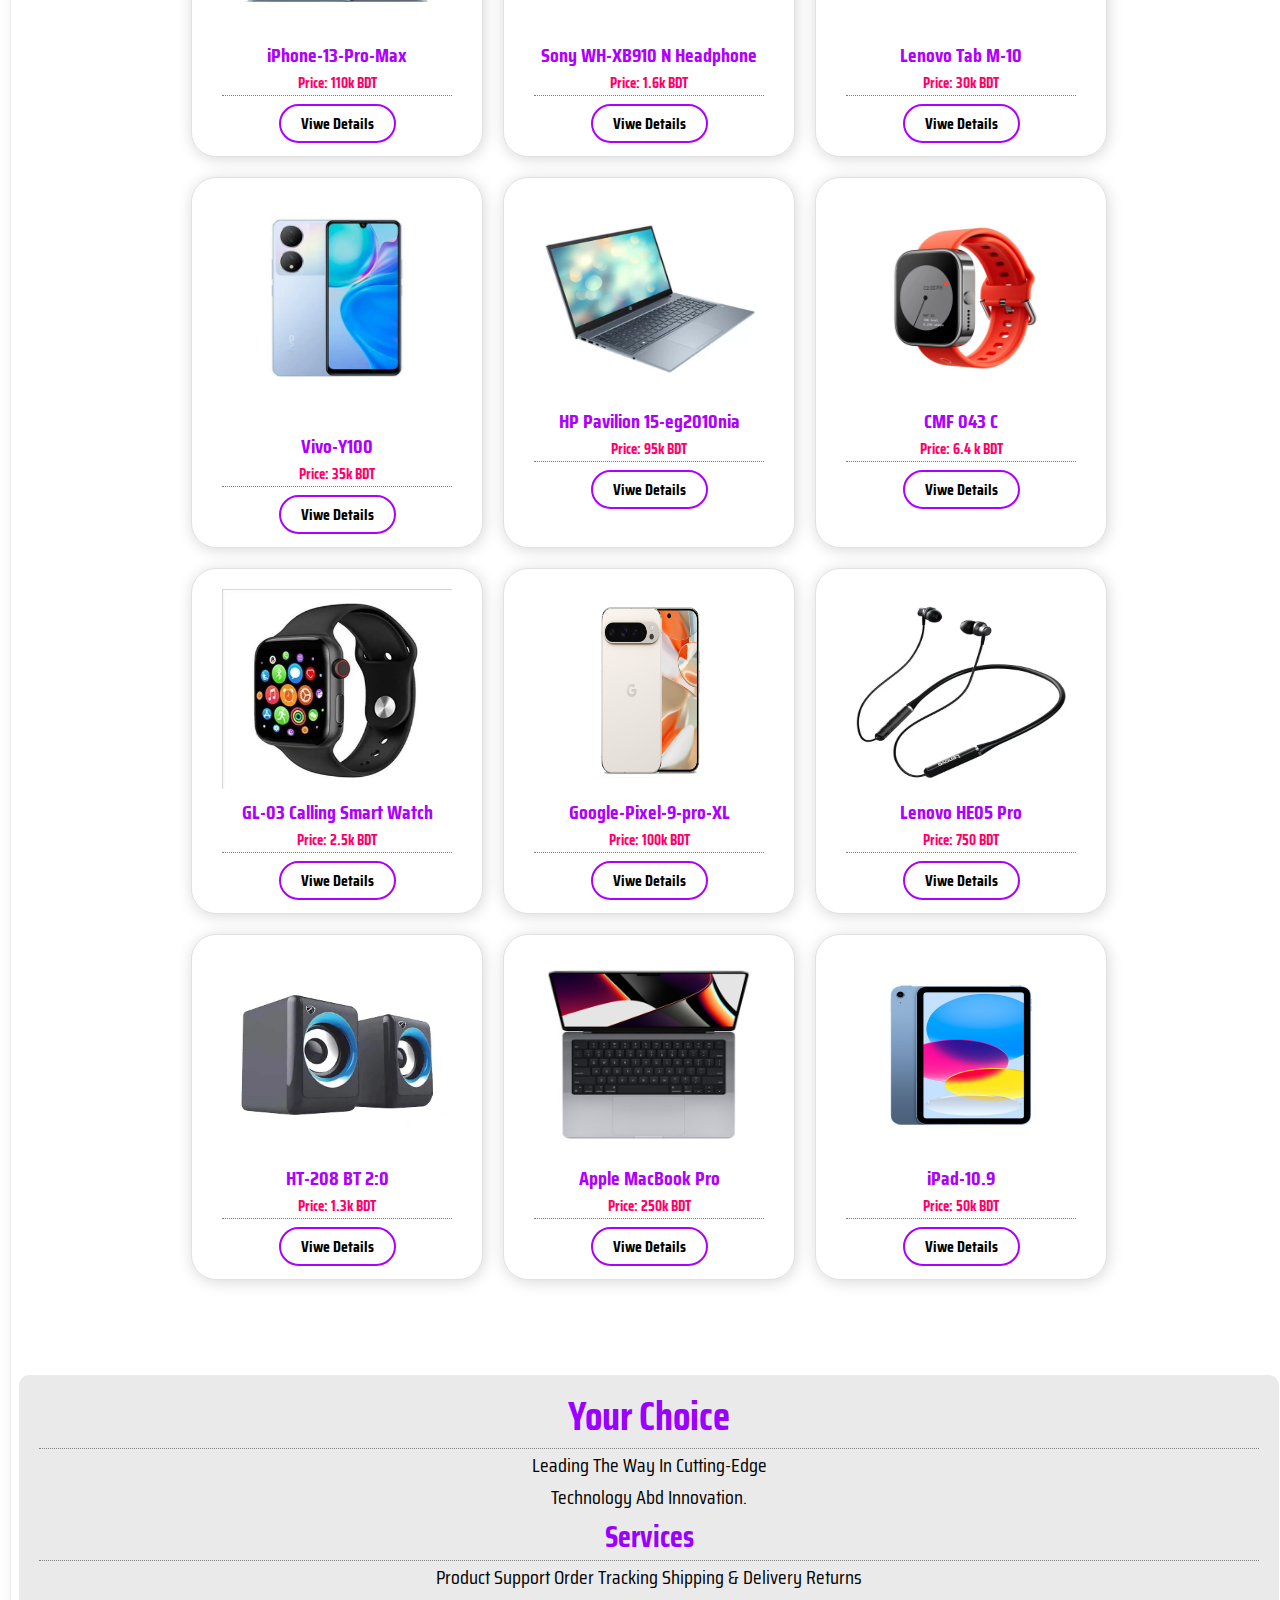
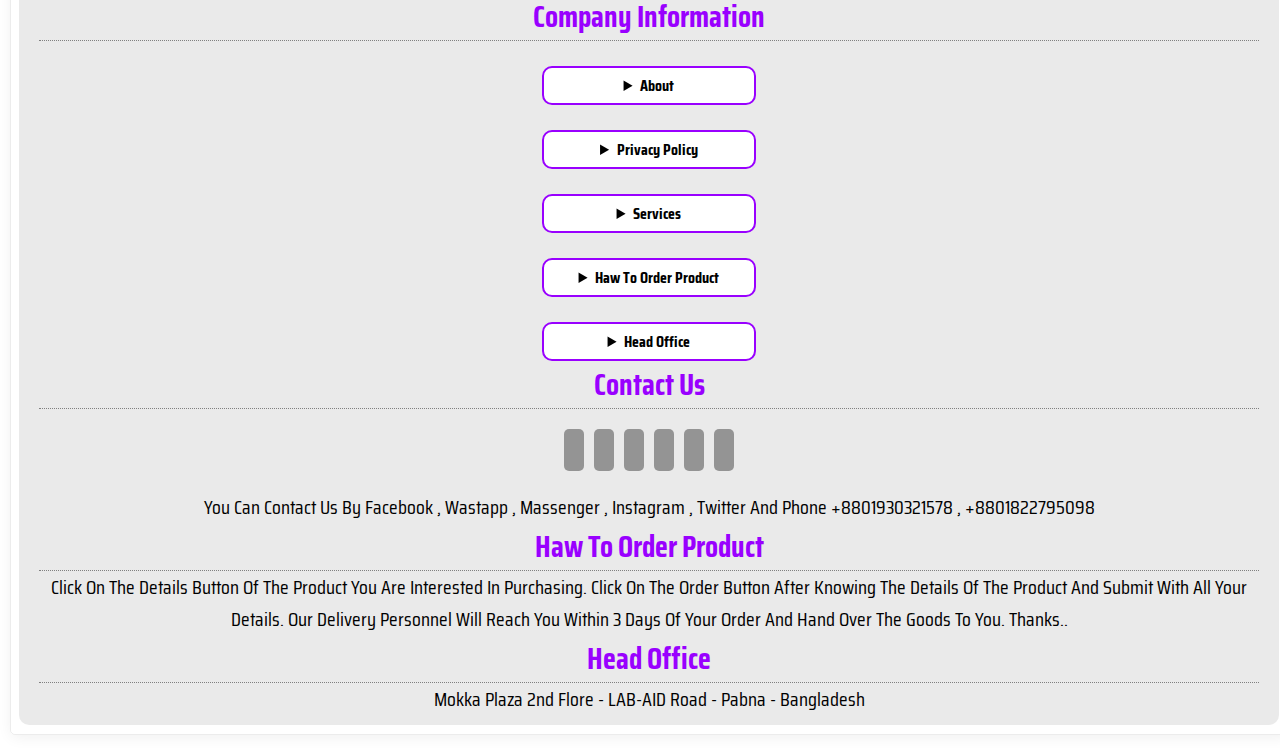
==== commit c2149ded: "4 phone" ====
--- a/index.html
+++ b/index.html
@@ -58,8 +58,8 @@
                     </div>
                     <div class="card-details">
                         <h2>Samsung galaxy-S24-Ultra</h2>
-                        <p>Price: 125k BDT</p>
-                        <a href="">Viwe Details</a><br>
+                        <p>Price: 115k BDT</p>
+                        <a href="./s-24.html">Viwe Details</a><br>
                     </div>  
                    </div>  
                 </div>
@@ -71,7 +71,7 @@
                      <div class="card-details">
                         <h2>HP-15 S-Spruce</h2>
                         <p>Price: 60k BDT</p>    
-                        <a href="">Viwe Details</a><br>
+                        <a href="./hp-15-s.html">Viwe Details</a><br>
                      </div>  
                     </div>  
                  </div>
@@ -81,9 +81,9 @@
                         <img src="iPhone-16-Pro-Max---16-Pro-Natural-Titanium-3560.jpg" alt="">
                      </div><br>
                      <div class="card-details">
-                        <h2>iPhone-16-Pro-Max</h2>
-                        <p>Price: 160k BDT</p>
-                        <a href="">Viwe Details</a><br>
+                        <h2>iPhone-15-Pro-Max</h2>
+                        <p>Price: 130k BDT</p>
+                        <a href="./iPhone-15-Pro-Max.html">Viwe Details</a><br>
                      </div>  
                     </div>  
                  </div>
@@ -95,7 +95,7 @@
                      <div class="card-details">
                         <h2>iPhone-13-Pro-Max</h2>
                         <p>Price: 110k BDT</p>    
-                        <a href="">Viwe Details</a><br>
+                        <a href="./iPhone-13-Pro-Max.html">Viwe Details</a><br>
                      </div>  
                     </div>  
                  </div>
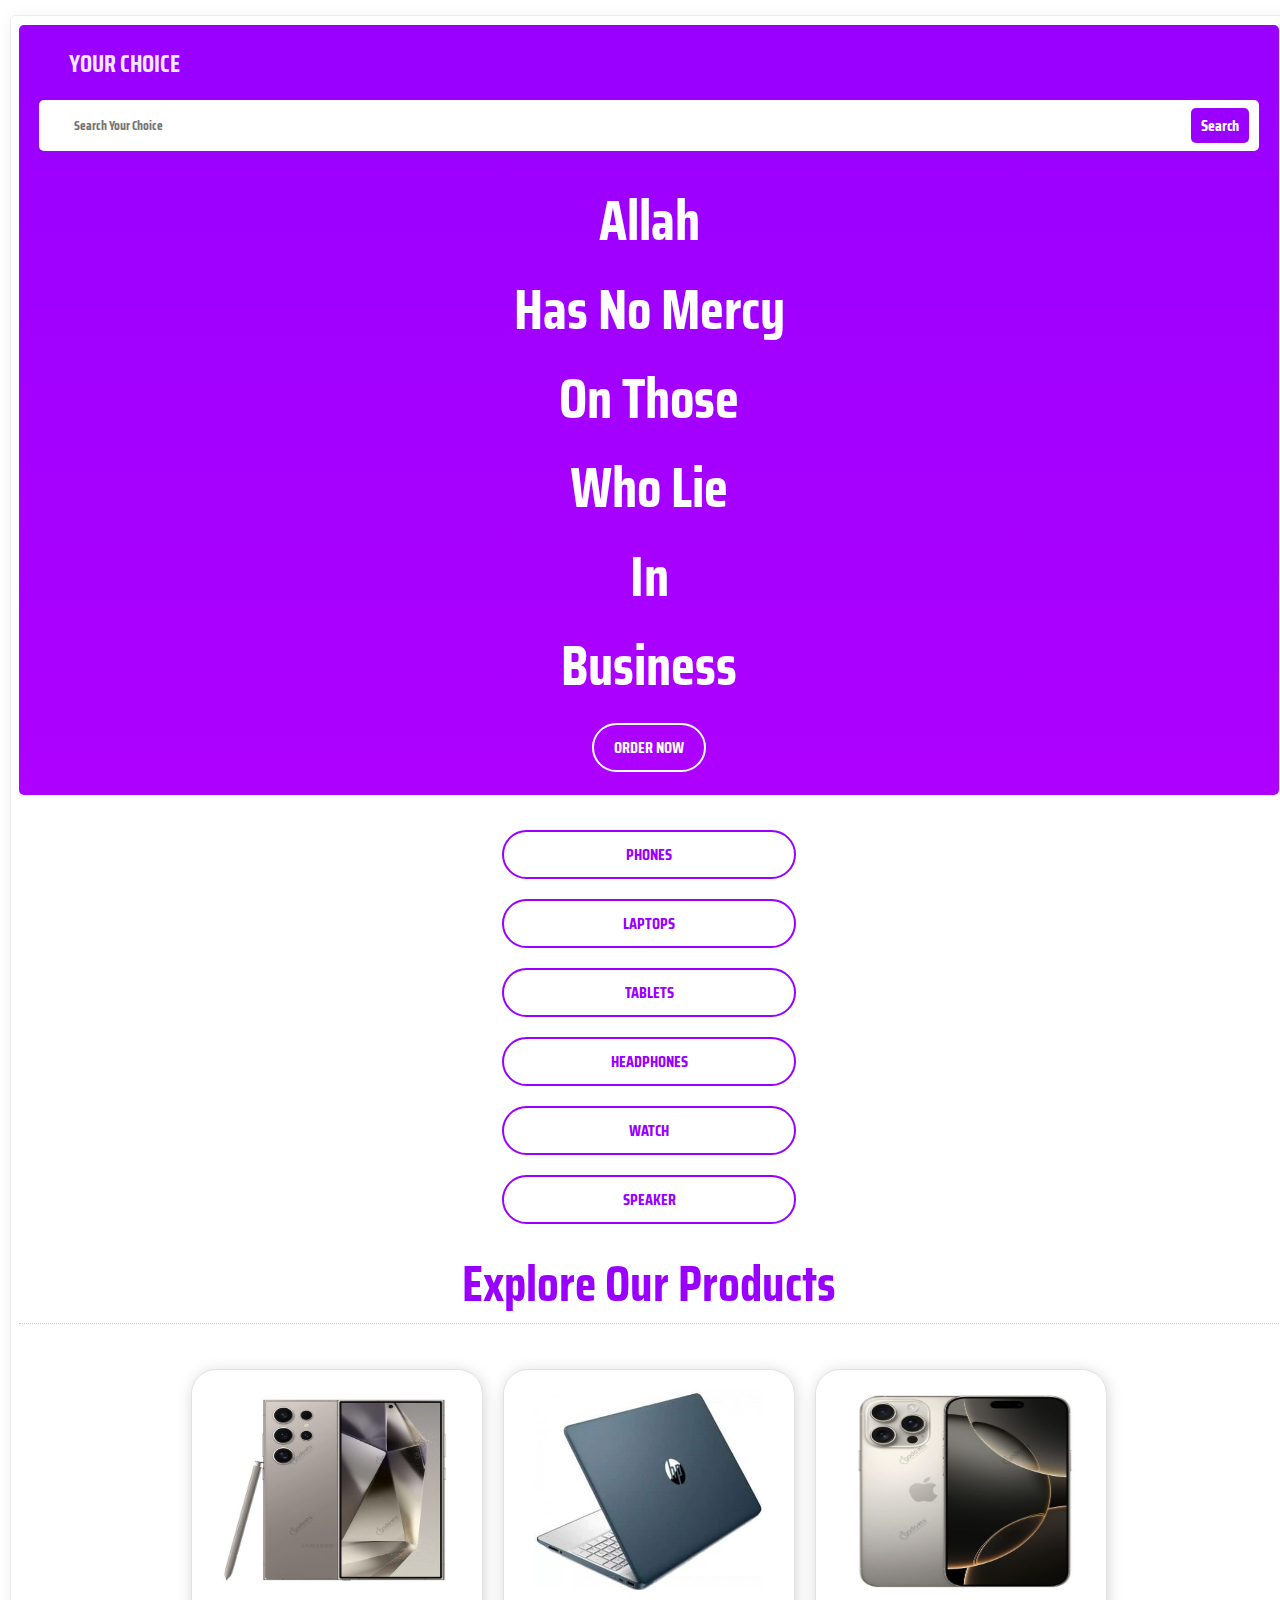
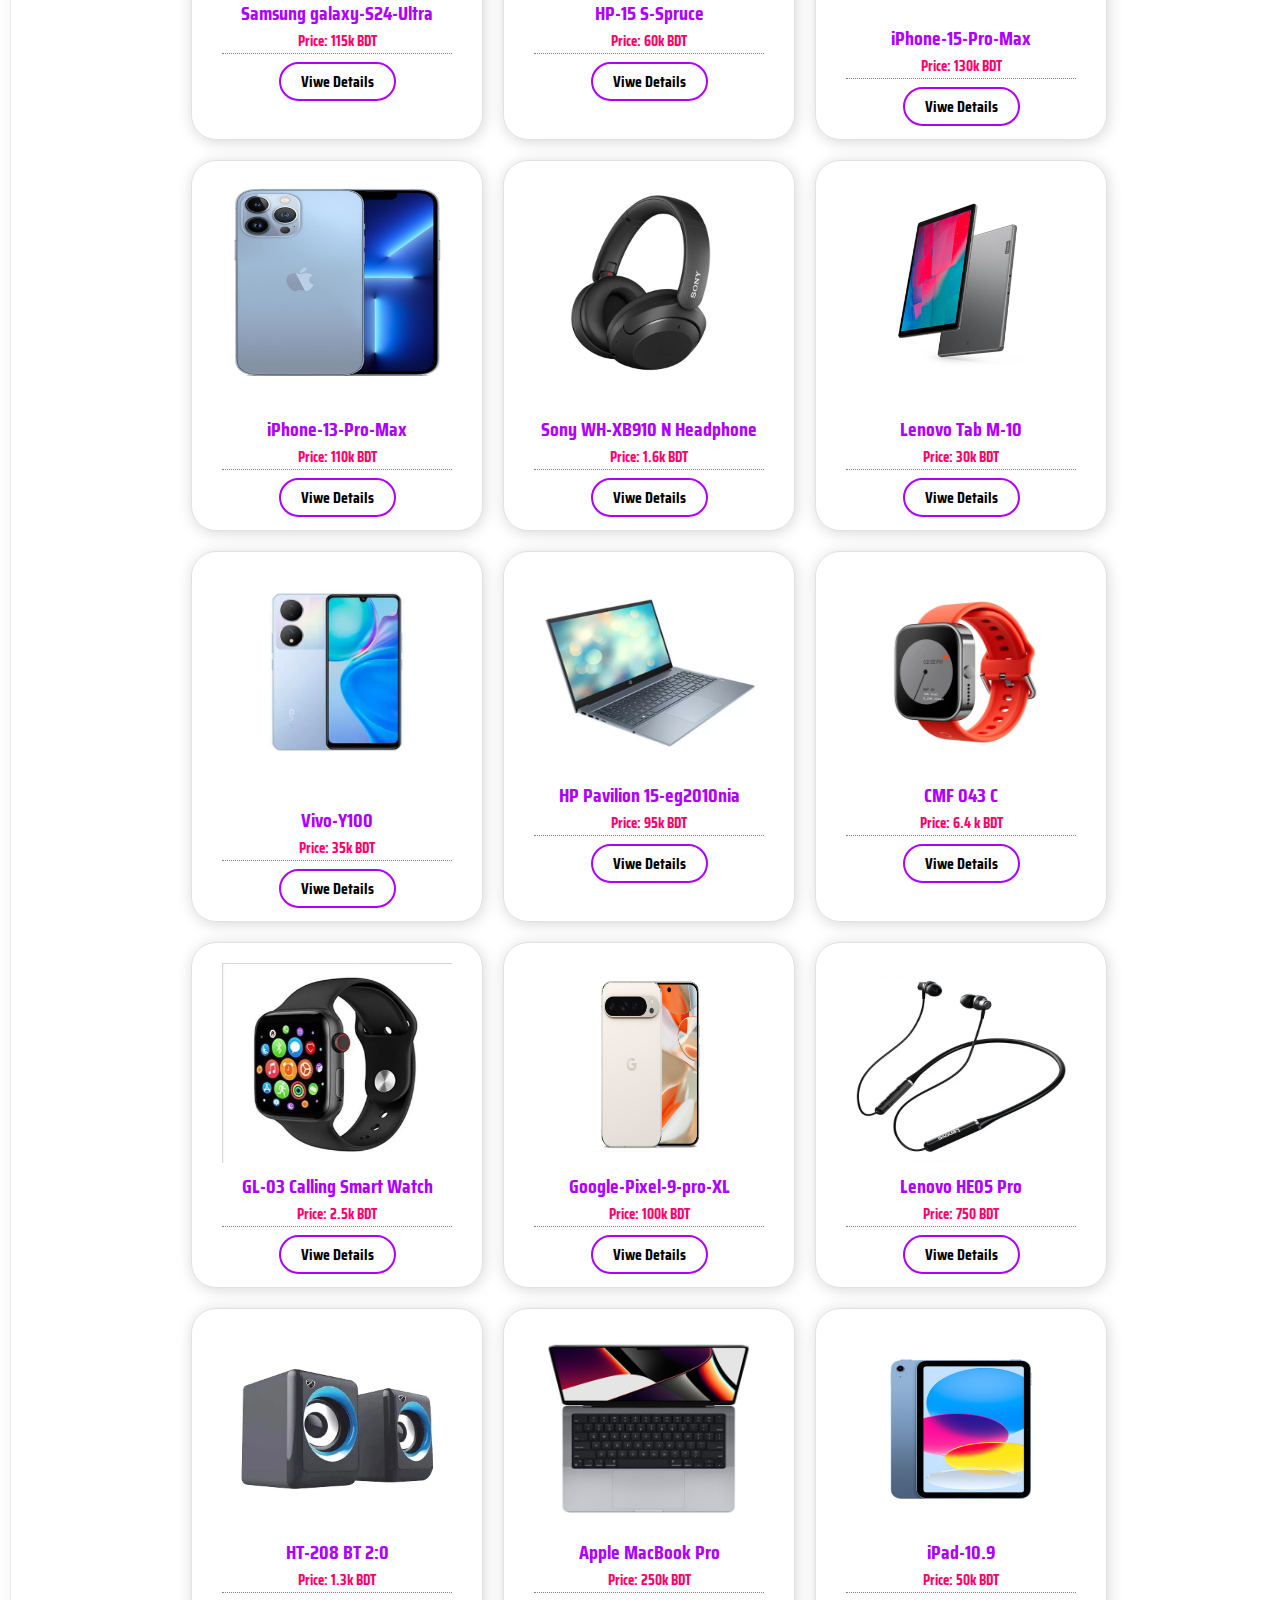
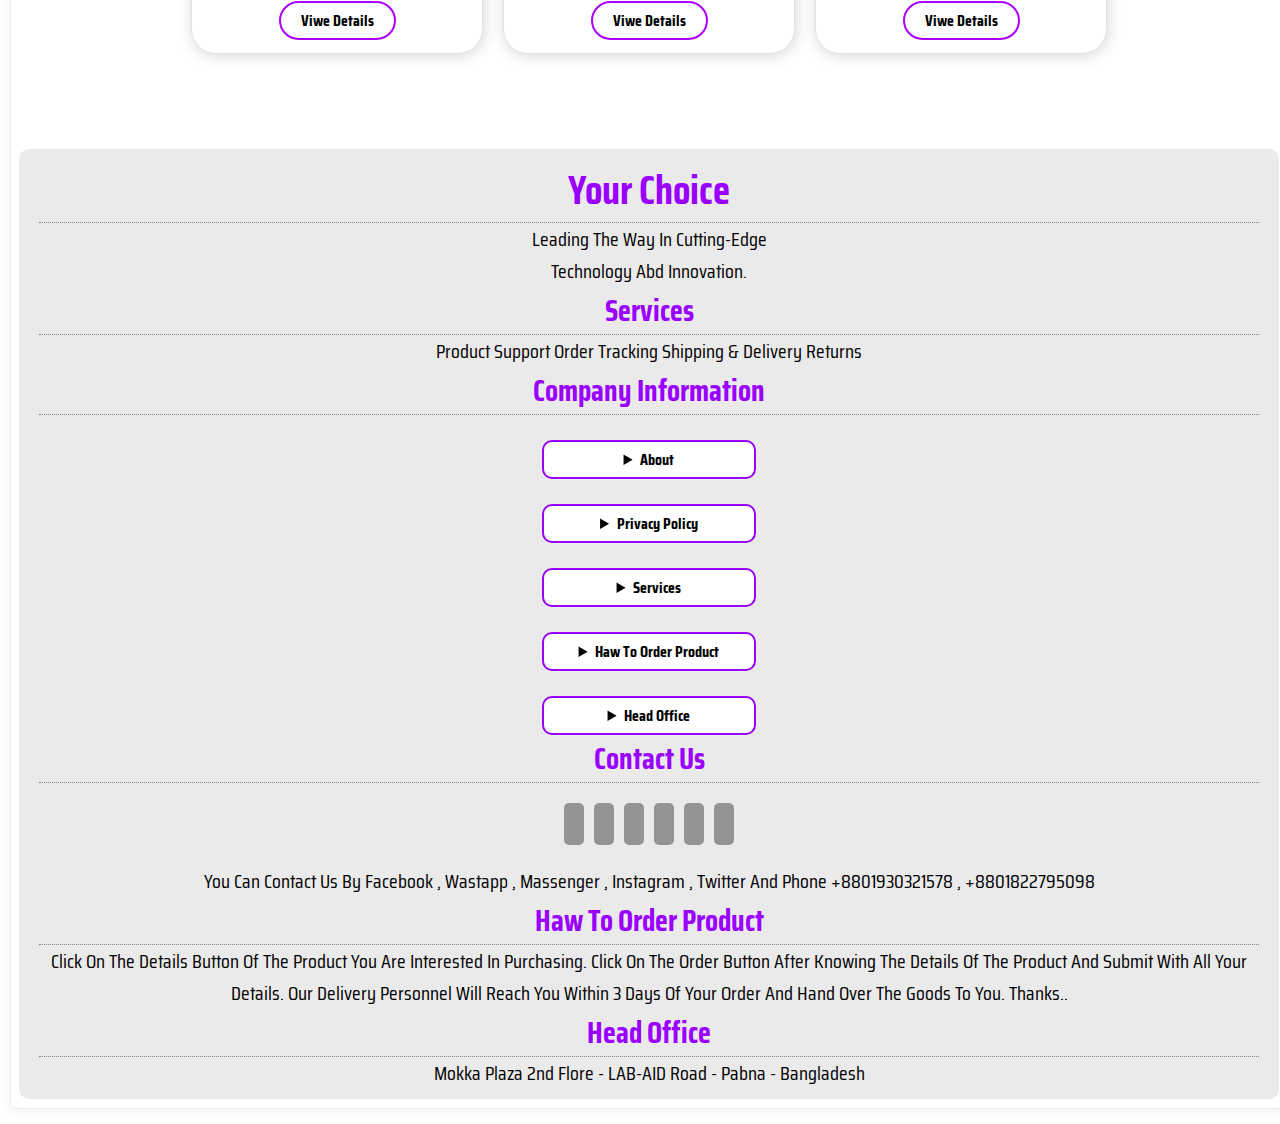
==== commit 2e2c0c7d: "tab" ====
--- a/index.html
+++ b/index.html
@@ -44,7 +44,7 @@
                <a href="">Headphones</a>
                <a href="">Watch</a>
                <a href="">Speaker</a>
-           </div><br>
+           </div>
 
             <div class="your-headding2">
                 <h1>Explore Our Products</h1>
@@ -107,7 +107,7 @@
                      <div class="card-details">
                         <h2>Sony WH-XB910 N Headphone</h2>
                         <p>Price: 1.6k BDT</p>       
-                        <a href="">Viwe Details</a><br>
+                        <a href="./Sony-WH-XB910.html">Viwe Details</a><br>
                      </div>  
                     </div>  
                  </div>
--- a/style.css
+++ b/style.css
@@ -150,21 +150,27 @@
 
 .your-menu{
     text-align: center;
-}
+    display: grid;
+    margin-bottom: 10px;
+}
+
 .your-menu a{
-    padding: 5px 10px;
-    text-decoration: none;
-    font-weight: bold;
-    color: rgb(0, 0, 0);
-    font-size: 15px;
-    transition: 1s;
-}
+    padding: 10px 20px;
+    border: 2.5px solid rgb(153, 0, 255);
+    border-radius: 25px;
+    margin: 10px auto;
+    width: 250px;
+    color: rgb(153, 0, 255);
+    font-weight: bold;
+    text-decoration: none;
+    text-transform: uppercase;
+    transition: 0.5s;
+}
+
 .your-menu a:hover{
-    background-color: rgb(153, 0, 255);
-    border-radius: 5px;
-    color: rgb(255, 255, 255);
-}
-
+    background-color: rgb(174, 0, 255);
+    color: white;
+}
 
 /*card design*/
 
